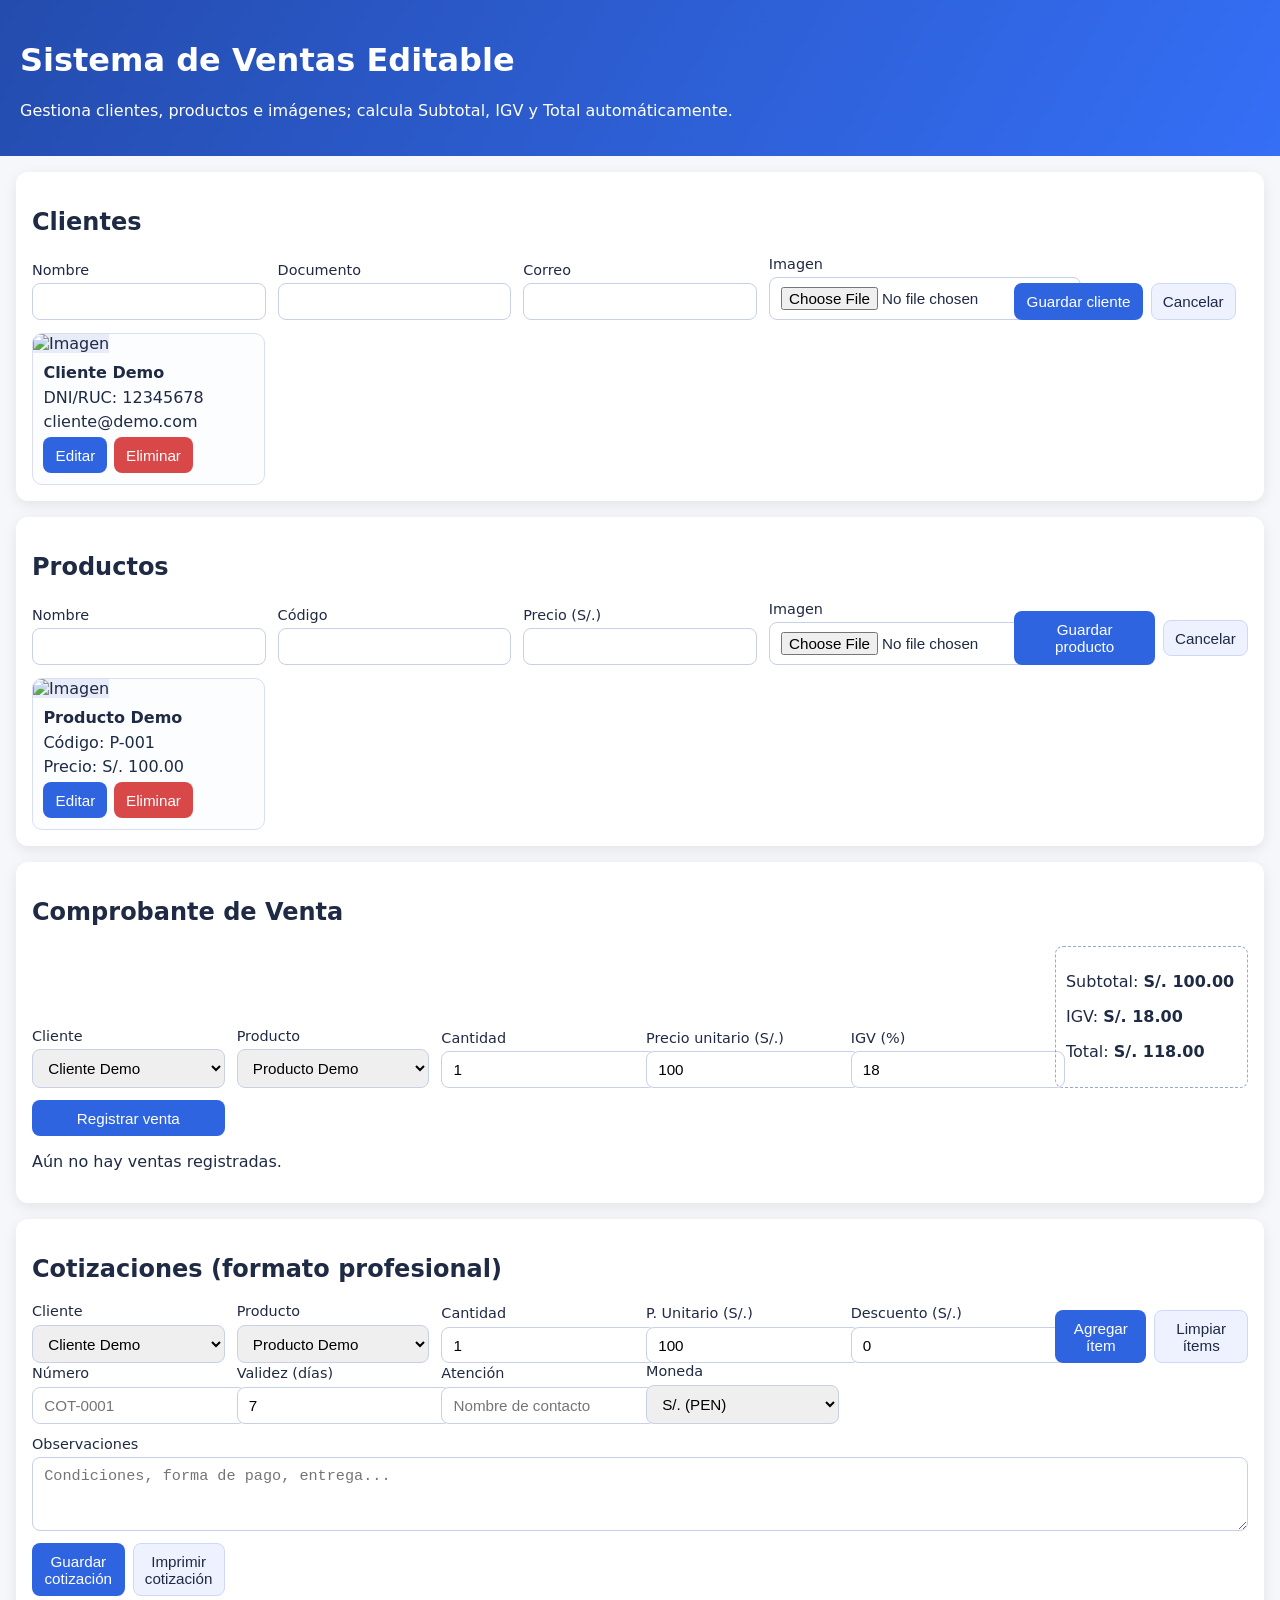
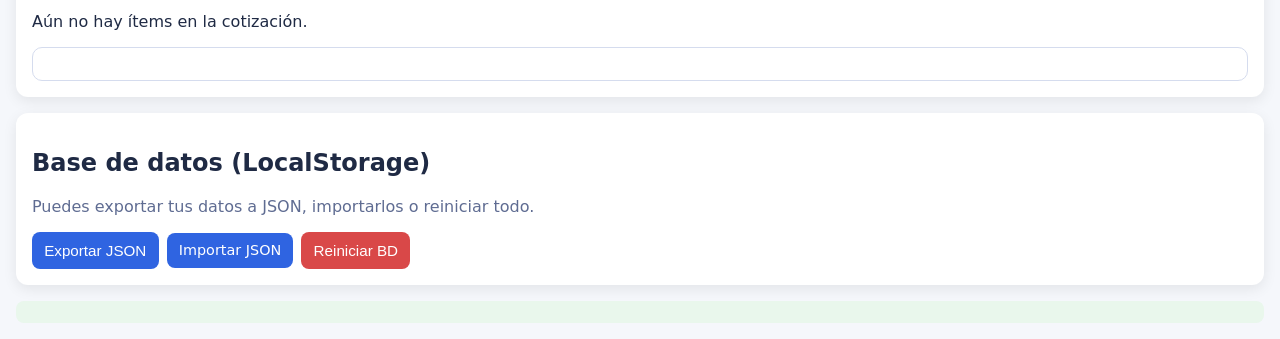
==== src/index.html @ d37c37c2 "Agregar módulo de cotizaciones con vista previa imprimible" ====
<!doctype html>
<html lang="es">
  <head>
    <meta charset="UTF-8" />
    <meta name="viewport" content="width=device-width, initial-scale=1.0" />
    <title>Sistema de Ventas Editable</title>
    <link rel="stylesheet" href="styles.css" />
  </head>
  <body>
    <header>
      <h1>Sistema de Ventas Editable</h1>
      <p>Gestiona clientes, productos e imágenes; calcula Subtotal, IGV y Total automáticamente.</p>
    </header>

    <main>
      <section class="panel">
        <h2>Clientes</h2>
        <form id="client-form" class="grid-form">
          <input type="hidden" id="client-id" />
          <label>Nombre <input id="client-name" required maxlength="120" /></label>
          <label>Documento <input id="client-doc" required maxlength="20" /></label>
          <label>Correo <input id="client-email" type="email" required maxlength="120" /></label>
          <label>Imagen <input id="client-image" type="file" accept="image/*" /></label>
          <div class="form-actions">
            <button type="submit">Guardar cliente</button>
            <button type="button" id="client-cancel" class="secondary">Cancelar</button>
          </div>
        </form>
        <div id="client-list" class="cards"></div>
      </section>

      <section class="panel">
        <h2>Productos</h2>
        <form id="product-form" class="grid-form">
          <input type="hidden" id="product-id" />
          <label>Nombre <input id="product-name" required maxlength="120" /></label>
          <label>Código <input id="product-code" required maxlength="40" /></label>
          <label>Precio (S/.) <input id="product-price" type="number" step="0.01" min="0" required /></label>
          <label>Imagen <input id="product-image" type="file" accept="image/*" /></label>
          <div class="form-actions">
            <button type="submit">Guardar producto</button>
            <button type="button" id="product-cancel" class="secondary">Cancelar</button>
          </div>
        </form>
        <div id="product-list" class="cards"></div>
      </section>

      <section class="panel">
        <h2>Comprobante de Venta</h2>
        <form id="invoice-form" class="grid-form">
          <label>Cliente
            <select id="invoice-client" required></select>
          </label>
          <label>Producto
            <select id="invoice-product" required></select>
          </label>
          <label>Cantidad
            <input id="invoice-qty" type="number" min="1" value="1" required />
          </label>
          <label>Precio unitario (S/.)
            <input id="invoice-unit-price" type="number" min="0" step="0.01" required />
          </label>
          <label>IGV (%)
            <input id="igv-rate" type="number" min="0" step="0.01" value="18" required />
          </label>
          <div class="totals">
            <p>Subtotal: <strong id="subtotal">S/. 0.00</strong></p>
            <p>IGV: <strong id="igv">S/. 0.00</strong></p>
            <p>Total: <strong id="total">S/. 0.00</strong></p>
          </div>
          <button type="submit">Registrar venta</button>
        </form>
        <div id="invoice-list" class="table-container"></div>
      </section>

      <section class="panel" id="quote-panel">
        <h2>Cotizaciones (formato profesional)</h2>
        <form id="quote-item-form" class="grid-form">
          <label>Cliente
            <select id="quote-client" required></select>
          </label>
          <label>Producto
            <select id="quote-product"></select>
          </label>
          <label>Cantidad
            <input id="quote-qty" type="number" min="1" value="1" required />
          </label>
          <label>P. Unitario (S/.)
            <input id="quote-unit-price" type="number" min="0" step="0.01" required />
          </label>
          <label>Descuento (S/.)
            <input id="quote-discount" type="number" min="0" step="0.01" value="0" />
          </label>
          <div class="form-actions">
            <button type="submit">Agregar ítem</button>
            <button type="button" id="quote-clear-items" class="secondary">Limpiar ítems</button>
          </div>
        </form>

        <form id="quote-meta-form" class="grid-form quote-meta">
          <label>Número
            <input id="quote-number" placeholder="COT-0001" maxlength="30" />
          </label>
          <label>Validez (días)
            <input id="quote-valid-days" type="number" min="1" value="7" />
          </label>
          <label>Atención
            <input id="quote-attention" placeholder="Nombre de contacto" maxlength="120" />
          </label>
          <label>Moneda
            <select id="quote-currency">
              <option value="S/.">S/. (PEN)</option>
              <option value="$">$ (USD)</option>
            </select>
          </label>
          <label class="full-width">Observaciones
            <textarea id="quote-notes" rows="3" placeholder="Condiciones, forma de pago, entrega..."></textarea>
          </label>
          <div class="form-actions">
            <button type="button" id="quote-save">Guardar cotización</button>
            <button type="button" id="quote-print" class="secondary">Imprimir cotización</button>
          </div>
        </form>

        <div id="quote-items" class="table-container"></div>

        <article id="quote-preview" class="quote-preview"></article>
      </section>

      <section class="panel">
        <h2>Base de datos (LocalStorage)</h2>
        <p class="muted">Puedes exportar tus datos a JSON, importarlos o reiniciar todo.</p>
        <div class="form-actions compact">
          <button id="btn-export" type="button">Exportar JSON</button>
          <label class="file-btn">Importar JSON <input id="btn-import" type="file" accept="application/json" /></label>
          <button id="btn-reset" type="button" class="danger">Reiniciar BD</button>
        </div>
      </section>

      <p id="status" class="status" role="status" aria-live="polite"></p>
    </main>

    <template id="card-template">
      <article class="card">
        <img class="thumb" alt="Imagen" />
        <div class="content"></div>
      </article>
    </template>

    <script src="app.js"></script>
  </body>
</html>
---- src/styles.css ----
:root {
  font-family: Inter, system-ui, -apple-system, Segoe UI, Roboto, sans-serif;
  --bg: #f5f7fb;
  --card: #ffffff;
  --ink: #1f2a44;
  --primary: #2f64e1;
  --secondary: #eef2ff;
  --danger: #d94848;
}

* { box-sizing: border-box; }

body { margin: 0; background: var(--bg); color: var(--ink); }

header { background: linear-gradient(120deg, #244cae, #356ff6); color: #fff; padding: 1.25rem; }

main { display: grid; gap: 1rem; padding: 1rem; }

.panel { background: var(--card); border-radius: 12px; padding: 1rem; box-shadow: 0 4px 14px rgb(0 0 0 / 8%); }

.grid-form { display: grid; gap: 0.75rem; grid-template-columns: repeat(auto-fit, minmax(190px, 1fr)); align-items: end; }
label { display: grid; gap: 0.35rem; font-size: 0.9rem; }
.full-width { grid-column: 1 / -1; }

input, select, button, textarea {
  border: 1px solid #c8d0e8; border-radius: 8px; padding: 0.55rem 0.7rem; font-size: 0.95rem;
}

button, .file-btn { background: var(--primary); color: #fff; cursor: pointer; border: 1px solid transparent; }
.file-btn { padding: 0.55rem 0.7rem; border-radius: 8px; display: inline-flex; align-items: center; }
.file-btn input { display: none; }
.secondary { background: var(--secondary); color: var(--ink); border-color: #cfd8fb; }
.danger, .actions button:last-child { background: var(--danger); }

.form-actions { display: flex; gap: 0.5rem; align-items: center; }
.form-actions.compact { flex-wrap: wrap; }

.cards { display: grid; margin-top: 0.8rem; grid-template-columns: repeat(auto-fill, minmax(220px, 1fr)); gap: 0.8rem; }
.card { border: 1px solid #d9dff0; border-radius: 10px; overflow: hidden; background: #fcfdff; }
.thumb { width: 100%; height: 130px; object-fit: cover; background: #e8ecf8; }
.content { padding: 0.65rem; display: grid; gap: 0.35rem; }
.actions { display: flex; gap: 0.4rem; }

.totals { border: 1px dashed #97a7d6; border-radius: 8px; padding: 0.6rem; }
.table-container table { width: 100%; border-collapse: collapse; margin-top: 0.8rem; }
th, td { border-bottom: 1px solid #e1e6f5; padding: 0.5rem; text-align: left; }

.quote-preview { margin-top: 1rem; border: 1px solid #d5dcee; border-radius: 10px; padding: 1rem; background: #fff; }
.quote-header h3 { margin-top: 0; margin-bottom: 0.4rem; }
.quote-header p { margin: 0.2rem 0; }
.quote-summary { margin-top: 0.8rem; border-top: 1px dashed #b7c4eb; padding-top: 0.6rem; }
.quote-summary p { margin: 0.2rem 0; }

.muted { margin-top: 0; color: #5f6c92; }
.status { margin: 0; padding: 0.7rem 0.8rem; border-radius: 8px; background: #e9f7ec; color: #1f7a35; }
.status.error { background: #fdeaea; color: #9e2a2a; }

@media print {
  body { background: #fff; }
  header, #status, #quote-item-form, #quote-meta-form, #quote-items, .panel:not(#quote-panel), header { display: none !important; }
  .panel { box-shadow: none; border: none; padding: 0; }
  .quote-preview { border: none; margin: 0; padding: 0; }
}
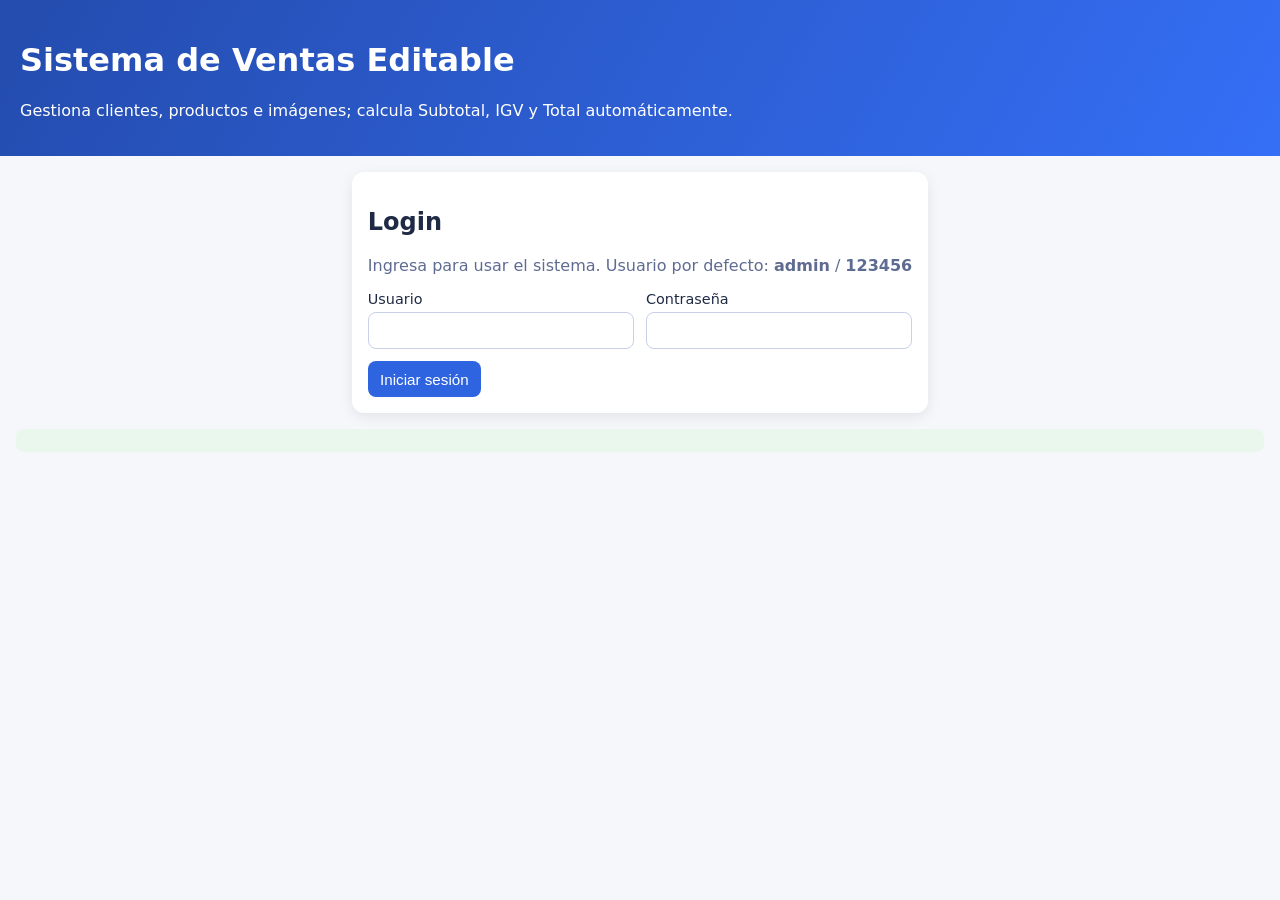
==== commit 38fdddb4: "Agregar login y corregir flujo de validación/arranque local" ====
--- a/src/index.html
+++ b/src/index.html
@@ -8,134 +8,157 @@
   </head>
   <body>
     <header>
-      <h1>Sistema de Ventas Editable</h1>
-      <p>Gestiona clientes, productos e imágenes; calcula Subtotal, IGV y Total automáticamente.</p>
+      <div>
+        <h1>Sistema de Ventas Editable</h1>
+        <p>Gestiona clientes, productos e imágenes; calcula Subtotal, IGV y Total automáticamente.</p>
+      </div>
+      <div class="session-box">
+        <span id="session-user"></span>
+        <button id="logout-btn" type="button" class="secondary hidden">Cerrar sesión</button>
+      </div>
     </header>
 
     <main>
-      <section class="panel">
-        <h2>Clientes</h2>
-        <form id="client-form" class="grid-form">
-          <input type="hidden" id="client-id" />
-          <label>Nombre <input id="client-name" required maxlength="120" /></label>
-          <label>Documento <input id="client-doc" required maxlength="20" /></label>
-          <label>Correo <input id="client-email" type="email" required maxlength="120" /></label>
-          <label>Imagen <input id="client-image" type="file" accept="image/*" /></label>
+      <section class="panel login-panel" id="login-panel">
+        <h2>Login</h2>
+        <p class="muted">Ingresa para usar el sistema. Usuario por defecto: <strong>admin</strong> / <strong>123456</strong></p>
+        <form id="login-form" class="grid-form">
+          <label>Usuario
+            <input id="login-user" required maxlength="60" />
+          </label>
+          <label>Contraseña
+            <input id="login-pass" type="password" required maxlength="60" />
+          </label>
           <div class="form-actions">
-            <button type="submit">Guardar cliente</button>
-            <button type="button" id="client-cancel" class="secondary">Cancelar</button>
+            <button type="submit">Iniciar sesión</button>
           </div>
         </form>
-        <div id="client-list" class="cards"></div>
       </section>
 
-      <section class="panel">
-        <h2>Productos</h2>
-        <form id="product-form" class="grid-form">
-          <input type="hidden" id="product-id" />
-          <label>Nombre <input id="product-name" required maxlength="120" /></label>
-          <label>Código <input id="product-code" required maxlength="40" /></label>
-          <label>Precio (S/.) <input id="product-price" type="number" step="0.01" min="0" required /></label>
-          <label>Imagen <input id="product-image" type="file" accept="image/*" /></label>
-          <div class="form-actions">
-            <button type="submit">Guardar producto</button>
-            <button type="button" id="product-cancel" class="secondary">Cancelar</button>
+      <div id="app-main" class="hidden">
+        <section class="panel">
+          <h2>Clientes</h2>
+          <form id="client-form" class="grid-form">
+            <input type="hidden" id="client-id" />
+            <label>Nombre <input id="client-name" required maxlength="120" /></label>
+            <label>Documento <input id="client-doc" required maxlength="20" /></label>
+            <label>Correo <input id="client-email" type="email" required maxlength="120" /></label>
+            <label>Imagen <input id="client-image" type="file" accept="image/*" /></label>
+            <div class="form-actions">
+              <button type="submit">Guardar cliente</button>
+              <button type="button" id="client-cancel" class="secondary">Cancelar</button>
+            </div>
+          </form>
+          <div id="client-list" class="cards"></div>
+        </section>
+
+        <section class="panel">
+          <h2>Productos</h2>
+          <form id="product-form" class="grid-form">
+            <input type="hidden" id="product-id" />
+            <label>Nombre <input id="product-name" required maxlength="120" /></label>
+            <label>Código <input id="product-code" required maxlength="40" /></label>
+            <label>Precio (S/.) <input id="product-price" type="number" step="0.01" min="0" required /></label>
+            <label>Imagen <input id="product-image" type="file" accept="image/*" /></label>
+            <div class="form-actions">
+              <button type="submit">Guardar producto</button>
+              <button type="button" id="product-cancel" class="secondary">Cancelar</button>
+            </div>
+          </form>
+          <div id="product-list" class="cards"></div>
+        </section>
+
+        <section class="panel">
+          <h2>Comprobante de Venta</h2>
+          <form id="invoice-form" class="grid-form">
+            <label>Cliente
+              <select id="invoice-client" required></select>
+            </label>
+            <label>Producto
+              <select id="invoice-product" required></select>
+            </label>
+            <label>Cantidad
+              <input id="invoice-qty" type="number" min="1" value="1" required />
+            </label>
+            <label>Precio unitario (S/.)
+              <input id="invoice-unit-price" type="number" min="0" step="0.01" required />
+            </label>
+            <label>IGV (%)
+              <input id="igv-rate" type="number" min="0" step="0.01" value="18" required />
+            </label>
+            <div class="totals">
+              <p>Subtotal: <strong id="subtotal">S/. 0.00</strong></p>
+              <p>IGV: <strong id="igv">S/. 0.00</strong></p>
+              <p>Total: <strong id="total">S/. 0.00</strong></p>
+            </div>
+            <button type="submit">Registrar venta</button>
+          </form>
+          <div id="invoice-list" class="table-container"></div>
+        </section>
+
+        <section class="panel" id="quote-panel">
+          <h2>Cotizaciones (formato profesional)</h2>
+          <form id="quote-item-form" class="grid-form">
+            <label>Cliente
+              <select id="quote-client" required></select>
+            </label>
+            <label>Producto
+              <select id="quote-product"></select>
+            </label>
+            <label>Cantidad
+              <input id="quote-qty" type="number" min="1" value="1" required />
+            </label>
+            <label>P. Unitario (S/.)
+              <input id="quote-unit-price" type="number" min="0" step="0.01" required />
+            </label>
+            <label>Descuento (S/.)
+              <input id="quote-discount" type="number" min="0" step="0.01" value="0" />
+            </label>
+            <div class="form-actions">
+              <button type="submit">Agregar ítem</button>
+              <button type="button" id="quote-clear-items" class="secondary">Limpiar ítems</button>
+            </div>
+          </form>
+
+          <form id="quote-meta-form" class="grid-form quote-meta">
+            <label>Número
+              <input id="quote-number" placeholder="COT-0001" maxlength="30" />
+            </label>
+            <label>Validez (días)
+              <input id="quote-valid-days" type="number" min="1" value="7" />
+            </label>
+            <label>Atención
+              <input id="quote-attention" placeholder="Nombre de contacto" maxlength="120" />
+            </label>
+            <label>Moneda
+              <select id="quote-currency">
+                <option value="S/.">S/. (PEN)</option>
+                <option value="$">$ (USD)</option>
+              </select>
+            </label>
+            <label class="full-width">Observaciones
+              <textarea id="quote-notes" rows="3" placeholder="Condiciones, forma de pago, entrega..."></textarea>
+            </label>
+            <div class="form-actions">
+              <button type="button" id="quote-save">Guardar cotización</button>
+              <button type="button" id="quote-print" class="secondary">Imprimir cotización</button>
+            </div>
+          </form>
+
+          <div id="quote-items" class="table-container"></div>
+          <article id="quote-preview" class="quote-preview"></article>
+        </section>
+
+        <section class="panel">
+          <h2>Base de datos (LocalStorage)</h2>
+          <p class="muted">Puedes exportar tus datos a JSON, importarlos o reiniciar todo.</p>
+          <div class="form-actions compact">
+            <button id="btn-export" type="button">Exportar JSON</button>
+            <label class="file-btn">Importar JSON <input id="btn-import" type="file" accept="application/json" /></label>
+            <button id="btn-reset" type="button" class="danger">Reiniciar BD</button>
           </div>
-        </form>
-        <div id="product-list" class="cards"></div>
-      </section>
-
-      <section class="panel">
-        <h2>Comprobante de Venta</h2>
-        <form id="invoice-form" class="grid-form">
-          <label>Cliente
-            <select id="invoice-client" required></select>
-          </label>
-          <label>Producto
-            <select id="invoice-product" required></select>
-          </label>
-          <label>Cantidad
-            <input id="invoice-qty" type="number" min="1" value="1" required />
-          </label>
-          <label>Precio unitario (S/.)
-            <input id="invoice-unit-price" type="number" min="0" step="0.01" required />
-          </label>
-          <label>IGV (%)
-            <input id="igv-rate" type="number" min="0" step="0.01" value="18" required />
-          </label>
-          <div class="totals">
-            <p>Subtotal: <strong id="subtotal">S/. 0.00</strong></p>
-            <p>IGV: <strong id="igv">S/. 0.00</strong></p>
-            <p>Total: <strong id="total">S/. 0.00</strong></p>
-          </div>
-          <button type="submit">Registrar venta</button>
-        </form>
-        <div id="invoice-list" class="table-container"></div>
-      </section>
-
-      <section class="panel" id="quote-panel">
-        <h2>Cotizaciones (formato profesional)</h2>
-        <form id="quote-item-form" class="grid-form">
-          <label>Cliente
-            <select id="quote-client" required></select>
-          </label>
-          <label>Producto
-            <select id="quote-product"></select>
-          </label>
-          <label>Cantidad
-            <input id="quote-qty" type="number" min="1" value="1" required />
-          </label>
-          <label>P. Unitario (S/.)
-            <input id="quote-unit-price" type="number" min="0" step="0.01" required />
-          </label>
-          <label>Descuento (S/.)
-            <input id="quote-discount" type="number" min="0" step="0.01" value="0" />
-          </label>
-          <div class="form-actions">
-            <button type="submit">Agregar ítem</button>
-            <button type="button" id="quote-clear-items" class="secondary">Limpiar ítems</button>
-          </div>
-        </form>
-
-        <form id="quote-meta-form" class="grid-form quote-meta">
-          <label>Número
-            <input id="quote-number" placeholder="COT-0001" maxlength="30" />
-          </label>
-          <label>Validez (días)
-            <input id="quote-valid-days" type="number" min="1" value="7" />
-          </label>
-          <label>Atención
-            <input id="quote-attention" placeholder="Nombre de contacto" maxlength="120" />
-          </label>
-          <label>Moneda
-            <select id="quote-currency">
-              <option value="S/.">S/. (PEN)</option>
-              <option value="$">$ (USD)</option>
-            </select>
-          </label>
-          <label class="full-width">Observaciones
-            <textarea id="quote-notes" rows="3" placeholder="Condiciones, forma de pago, entrega..."></textarea>
-          </label>
-          <div class="form-actions">
-            <button type="button" id="quote-save">Guardar cotización</button>
-            <button type="button" id="quote-print" class="secondary">Imprimir cotización</button>
-          </div>
-        </form>
-
-        <div id="quote-items" class="table-container"></div>
-
-        <article id="quote-preview" class="quote-preview"></article>
-      </section>
-
-      <section class="panel">
-        <h2>Base de datos (LocalStorage)</h2>
-        <p class="muted">Puedes exportar tus datos a JSON, importarlos o reiniciar todo.</p>
-        <div class="form-actions compact">
-          <button id="btn-export" type="button">Exportar JSON</button>
-          <label class="file-btn">Importar JSON <input id="btn-import" type="file" accept="application/json" /></label>
-          <button id="btn-reset" type="button" class="danger">Reiniciar BD</button>
-        </div>
-      </section>
+        </section>
+      </div>
 
       <p id="status" class="status" role="status" aria-live="polite"></p>
     </main>
--- a/src/styles.css
+++ b/src/styles.css
@@ -9,55 +9,43 @@
 }
 
 * { box-sizing: border-box; }
-
 body { margin: 0; background: var(--bg); color: var(--ink); }
-
-header { background: linear-gradient(120deg, #244cae, #356ff6); color: #fff; padding: 1.25rem; }
-
+header { background: linear-gradient(120deg, #244cae, #356ff6); color: #fff; padding: 1.25rem; display:flex; justify-content:space-between; gap:1rem; }
 main { display: grid; gap: 1rem; padding: 1rem; }
-
 .panel { background: var(--card); border-radius: 12px; padding: 1rem; box-shadow: 0 4px 14px rgb(0 0 0 / 8%); }
-
 .grid-form { display: grid; gap: 0.75rem; grid-template-columns: repeat(auto-fit, minmax(190px, 1fr)); align-items: end; }
 label { display: grid; gap: 0.35rem; font-size: 0.9rem; }
 .full-width { grid-column: 1 / -1; }
-
-input, select, button, textarea {
-  border: 1px solid #c8d0e8; border-radius: 8px; padding: 0.55rem 0.7rem; font-size: 0.95rem;
-}
-
+input, select, button, textarea { border: 1px solid #c8d0e8; border-radius: 8px; padding: 0.55rem 0.7rem; font-size: 0.95rem; }
 button, .file-btn { background: var(--primary); color: #fff; cursor: pointer; border: 1px solid transparent; }
 .file-btn { padding: 0.55rem 0.7rem; border-radius: 8px; display: inline-flex; align-items: center; }
 .file-btn input { display: none; }
 .secondary { background: var(--secondary); color: var(--ink); border-color: #cfd8fb; }
 .danger, .actions button:last-child { background: var(--danger); }
-
 .form-actions { display: flex; gap: 0.5rem; align-items: center; }
 .form-actions.compact { flex-wrap: wrap; }
-
 .cards { display: grid; margin-top: 0.8rem; grid-template-columns: repeat(auto-fill, minmax(220px, 1fr)); gap: 0.8rem; }
 .card { border: 1px solid #d9dff0; border-radius: 10px; overflow: hidden; background: #fcfdff; }
 .thumb { width: 100%; height: 130px; object-fit: cover; background: #e8ecf8; }
 .content { padding: 0.65rem; display: grid; gap: 0.35rem; }
 .actions { display: flex; gap: 0.4rem; }
-
 .totals { border: 1px dashed #97a7d6; border-radius: 8px; padding: 0.6rem; }
 .table-container table { width: 100%; border-collapse: collapse; margin-top: 0.8rem; }
 th, td { border-bottom: 1px solid #e1e6f5; padding: 0.5rem; text-align: left; }
-
 .quote-preview { margin-top: 1rem; border: 1px solid #d5dcee; border-radius: 10px; padding: 1rem; background: #fff; }
 .quote-header h3 { margin-top: 0; margin-bottom: 0.4rem; }
 .quote-header p { margin: 0.2rem 0; }
 .quote-summary { margin-top: 0.8rem; border-top: 1px dashed #b7c4eb; padding-top: 0.6rem; }
 .quote-summary p { margin: 0.2rem 0; }
-
 .muted { margin-top: 0; color: #5f6c92; }
 .status { margin: 0; padding: 0.7rem 0.8rem; border-radius: 8px; background: #e9f7ec; color: #1f7a35; }
 .status.error { background: #fdeaea; color: #9e2a2a; }
-
+.hidden { display: none !important; }
+.login-panel { max-width: 720px; margin: 0 auto; }
+.session-box { display:grid; justify-items:end; gap:0.35rem; }
 @media print {
   body { background: #fff; }
-  header, #status, #quote-item-form, #quote-meta-form, #quote-items, .panel:not(#quote-panel), header { display: none !important; }
+  header, #status, #quote-item-form, #quote-meta-form, #quote-items, .panel:not(#quote-panel), .login-panel { display: none !important; }
   .panel { box-shadow: none; border: none; padding: 0; }
   .quote-preview { border: none; margin: 0; padding: 0; }
 }
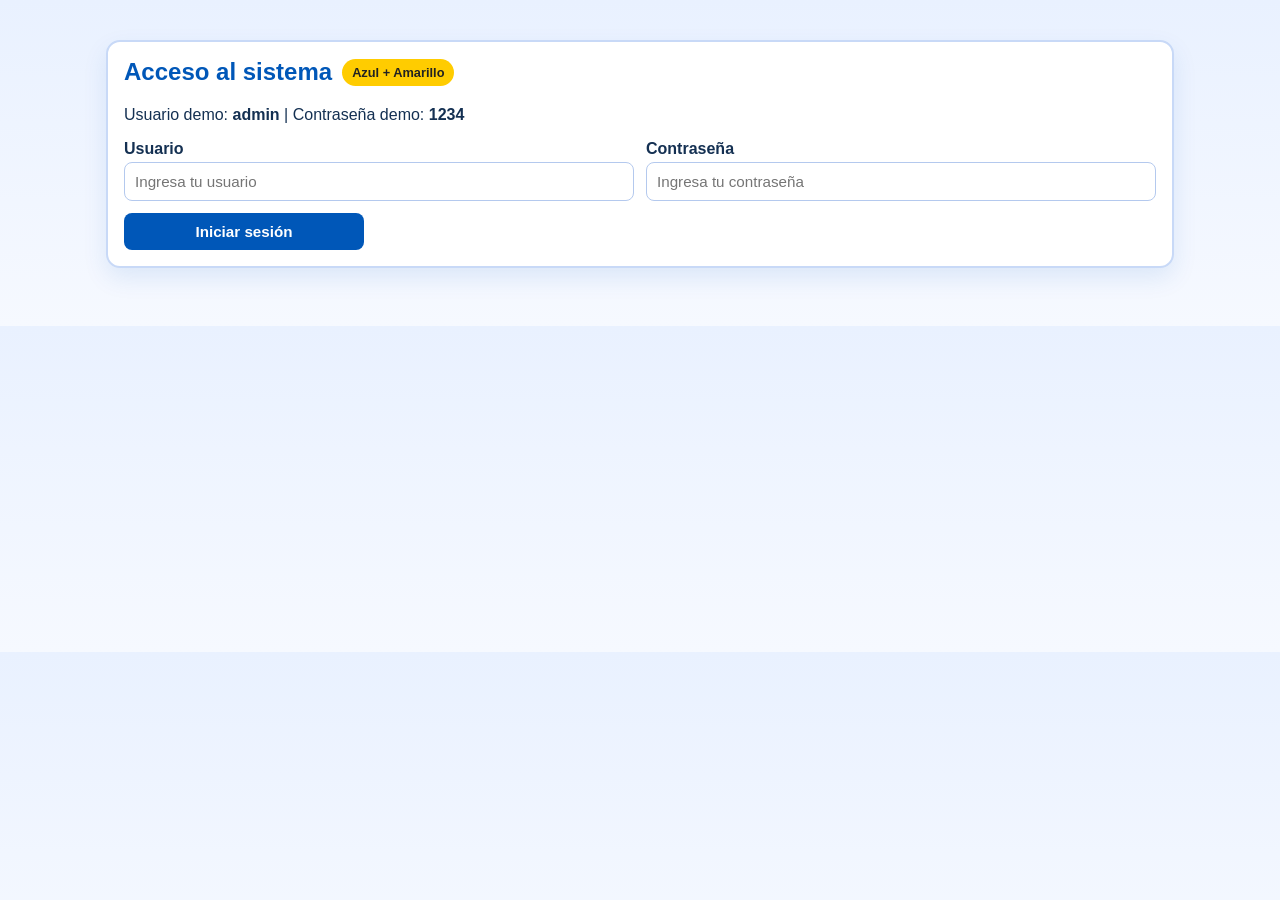
==== commit a44c6090: "Crear sistema web de clientes, productos y cotizaciones" ====
--- a/src/index.html
+++ b/src/index.html
@@ -1,175 +1,444 @@
-<!doctype html>
+<!DOCTYPE html>
 <html lang="es">
-  <head>
-    <meta charset="UTF-8" />
-    <meta name="viewport" content="width=device-width, initial-scale=1.0" />
-    <title>Sistema de Ventas Editable</title>
-    <link rel="stylesheet" href="styles.css" />
-  </head>
-  <body>
-    <header>
-      <div>
-        <h1>Sistema de Ventas Editable</h1>
-        <p>Gestiona clientes, productos e imágenes; calcula Subtotal, IGV y Total automáticamente.</p>
-      </div>
-      <div class="session-box">
-        <span id="session-user"></span>
-        <button id="logout-btn" type="button" class="secondary hidden">Cerrar sesión</button>
-      </div>
-    </header>
-
-    <main>
-      <section class="panel login-panel" id="login-panel">
-        <h2>Login</h2>
-        <p class="muted">Ingresa para usar el sistema. Usuario por defecto: <strong>admin</strong> / <strong>123456</strong></p>
-        <form id="login-form" class="grid-form">
-          <label>Usuario
-            <input id="login-user" required maxlength="60" />
-          </label>
-          <label>Contraseña
-            <input id="login-pass" type="password" required maxlength="60" />
-          </label>
-          <div class="form-actions">
-            <button type="submit">Iniciar sesión</button>
-          </div>
-        </form>
-      </section>
-
-      <div id="app-main" class="hidden">
-        <section class="panel">
-          <h2>Clientes</h2>
-          <form id="client-form" class="grid-form">
-            <input type="hidden" id="client-id" />
-            <label>Nombre <input id="client-name" required maxlength="120" /></label>
-            <label>Documento <input id="client-doc" required maxlength="20" /></label>
-            <label>Correo <input id="client-email" type="email" required maxlength="120" /></label>
-            <label>Imagen <input id="client-image" type="file" accept="image/*" /></label>
-            <div class="form-actions">
-              <button type="submit">Guardar cliente</button>
-              <button type="button" id="client-cancel" class="secondary">Cancelar</button>
-            </div>
-          </form>
-          <div id="client-list" class="cards"></div>
-        </section>
-
-        <section class="panel">
-          <h2>Productos</h2>
-          <form id="product-form" class="grid-form">
-            <input type="hidden" id="product-id" />
-            <label>Nombre <input id="product-name" required maxlength="120" /></label>
-            <label>Código <input id="product-code" required maxlength="40" /></label>
-            <label>Precio (S/.) <input id="product-price" type="number" step="0.01" min="0" required /></label>
-            <label>Imagen <input id="product-image" type="file" accept="image/*" /></label>
-            <div class="form-actions">
-              <button type="submit">Guardar producto</button>
-              <button type="button" id="product-cancel" class="secondary">Cancelar</button>
-            </div>
-          </form>
-          <div id="product-list" class="cards"></div>
-        </section>
-
-        <section class="panel">
-          <h2>Comprobante de Venta</h2>
-          <form id="invoice-form" class="grid-form">
-            <label>Cliente
-              <select id="invoice-client" required></select>
-            </label>
-            <label>Producto
-              <select id="invoice-product" required></select>
-            </label>
-            <label>Cantidad
-              <input id="invoice-qty" type="number" min="1" value="1" required />
-            </label>
-            <label>Precio unitario (S/.)
-              <input id="invoice-unit-price" type="number" min="0" step="0.01" required />
-            </label>
-            <label>IGV (%)
-              <input id="igv-rate" type="number" min="0" step="0.01" value="18" required />
-            </label>
-            <div class="totals">
-              <p>Subtotal: <strong id="subtotal">S/. 0.00</strong></p>
-              <p>IGV: <strong id="igv">S/. 0.00</strong></p>
-              <p>Total: <strong id="total">S/. 0.00</strong></p>
-            </div>
-            <button type="submit">Registrar venta</button>
-          </form>
-          <div id="invoice-list" class="table-container"></div>
-        </section>
-
-        <section class="panel" id="quote-panel">
-          <h2>Cotizaciones (formato profesional)</h2>
-          <form id="quote-item-form" class="grid-form">
-            <label>Cliente
-              <select id="quote-client" required></select>
-            </label>
-            <label>Producto
-              <select id="quote-product"></select>
-            </label>
-            <label>Cantidad
-              <input id="quote-qty" type="number" min="1" value="1" required />
-            </label>
-            <label>P. Unitario (S/.)
-              <input id="quote-unit-price" type="number" min="0" step="0.01" required />
-            </label>
-            <label>Descuento (S/.)
-              <input id="quote-discount" type="number" min="0" step="0.01" value="0" />
-            </label>
-            <div class="form-actions">
-              <button type="submit">Agregar ítem</button>
-              <button type="button" id="quote-clear-items" class="secondary">Limpiar ítems</button>
-            </div>
-          </form>
-
-          <form id="quote-meta-form" class="grid-form quote-meta">
-            <label>Número
-              <input id="quote-number" placeholder="COT-0001" maxlength="30" />
-            </label>
-            <label>Validez (días)
-              <input id="quote-valid-days" type="number" min="1" value="7" />
-            </label>
-            <label>Atención
-              <input id="quote-attention" placeholder="Nombre de contacto" maxlength="120" />
-            </label>
-            <label>Moneda
-              <select id="quote-currency">
-                <option value="S/.">S/. (PEN)</option>
-                <option value="$">$ (USD)</option>
-              </select>
-            </label>
-            <label class="full-width">Observaciones
-              <textarea id="quote-notes" rows="3" placeholder="Condiciones, forma de pago, entrega..."></textarea>
-            </label>
-            <div class="form-actions">
-              <button type="button" id="quote-save">Guardar cotización</button>
-              <button type="button" id="quote-print" class="secondary">Imprimir cotización</button>
-            </div>
-          </form>
-
-          <div id="quote-items" class="table-container"></div>
-          <article id="quote-preview" class="quote-preview"></article>
-        </section>
-
-        <section class="panel">
-          <h2>Base de datos (LocalStorage)</h2>
-          <p class="muted">Puedes exportar tus datos a JSON, importarlos o reiniciar todo.</p>
-          <div class="form-actions compact">
-            <button id="btn-export" type="button">Exportar JSON</button>
-            <label class="file-btn">Importar JSON <input id="btn-import" type="file" accept="application/json" /></label>
-            <button id="btn-reset" type="button" class="danger">Reiniciar BD</button>
-          </div>
-        </section>
-      </div>
-
-      <p id="status" class="status" role="status" aria-live="polite"></p>
-    </main>
-
-    <template id="card-template">
-      <article class="card">
-        <img class="thumb" alt="Imagen" />
-        <div class="content"></div>
-      </article>
-    </template>
-
-    <script src="app.js"></script>
-  </body>
+<head>
+  <meta charset="UTF-8" />
+  <meta name="viewport" content="width=device-width, initial-scale=1.0" />
+  <title>Sistema de Cotizaciones</title>
+  <style>
+    :root {
+      --azul: #0057b8;
+      --azul-suave: #e9f1ff;
+      --amarillo: #ffcc00;
+      --fondo: #f6f9ff;
+      --texto: #143052;
+      --blanco: #ffffff;
+      --borde: #c8d9f7;
+      --error: #d62828;
+    }
+
+    * { box-sizing: border-box; }
+
+    body {
+      margin: 0;
+      font-family: Arial, Helvetica, sans-serif;
+      background: linear-gradient(180deg, var(--azul-suave), var(--fondo));
+      color: var(--texto);
+    }
+
+    .container {
+      max-width: 1100px;
+      margin: 24px auto;
+      padding: 16px;
+    }
+
+    .card {
+      background: var(--blanco);
+      border: 2px solid var(--borde);
+      border-radius: 14px;
+      box-shadow: 0 10px 24px rgba(0, 87, 184, 0.1);
+      padding: 16px;
+      margin-bottom: 18px;
+    }
+
+    h1, h2, h3 { margin-top: 0; }
+    h1 {
+      color: var(--azul);
+      display: flex;
+      align-items: center;
+      gap: 10px;
+    }
+
+    .badge {
+      background: var(--amarillo);
+      color: #222;
+      padding: 6px 10px;
+      border-radius: 999px;
+      font-size: 0.8rem;
+      font-weight: bold;
+    }
+
+    .grid {
+      display: grid;
+      gap: 12px;
+    }
+
+    .grid-2 { grid-template-columns: repeat(auto-fit, minmax(230px, 1fr)); }
+    .grid-3 { grid-template-columns: repeat(auto-fit, minmax(190px, 1fr)); }
+
+    label {
+      font-weight: bold;
+      margin-bottom: 4px;
+      display: block;
+    }
+
+    input, select, button {
+      width: 100%;
+      padding: 10px;
+      border-radius: 8px;
+      border: 1px solid #b4c9ee;
+      font-size: 0.95rem;
+    }
+
+    button {
+      border: none;
+      background: var(--azul);
+      color: var(--blanco);
+      cursor: pointer;
+      font-weight: bold;
+      transition: transform 0.1s ease;
+    }
+
+    button:hover { transform: translateY(-1px); }
+
+    .btn-secondary {
+      background: var(--amarillo);
+      color: #1f2a44;
+    }
+
+    table {
+      width: 100%;
+      border-collapse: collapse;
+      margin-top: 10px;
+    }
+
+    th, td {
+      border-bottom: 1px solid #dce8fb;
+      padding: 8px;
+      text-align: left;
+      vertical-align: middle;
+    }
+
+    th {
+      background: #f0f6ff;
+      color: var(--azul);
+    }
+
+    .thumb {
+      width: 46px;
+      height: 46px;
+      border-radius: 8px;
+      object-fit: cover;
+      border: 1px solid #c9daf9;
+      background: #f7fbff;
+    }
+
+    #logoPreview {
+      max-height: 58px;
+      object-fit: contain;
+      border-radius: 8px;
+      background: #fff;
+      border: 1px solid #c9daf9;
+      padding: 4px;
+    }
+
+    .hidden { display: none; }
+
+    .error {
+      color: var(--error);
+      font-size: 0.9rem;
+      margin-top: 6px;
+    }
+
+    .totales {
+      display: grid;
+      grid-template-columns: repeat(auto-fit, minmax(180px, 1fr));
+      gap: 10px;
+      margin-top: 12px;
+    }
+
+    .total-box {
+      background: #eff6ff;
+      border: 1px solid #c8daf8;
+      border-radius: 10px;
+      padding: 12px;
+    }
+
+    .total-box strong {
+      display: block;
+      color: #0f3d85;
+      font-size: 1.1rem;
+      margin-top: 6px;
+    }
+  </style>
+</head>
+<body>
+  <div class="container">
+    <section id="loginSection" class="card">
+      <h1>Acceso al sistema <span class="badge">Azul + Amarillo</span></h1>
+      <p>Usuario demo: <strong>admin</strong> | Contraseña demo: <strong>1234</strong></p>
+      <div class="grid grid-2">
+        <div>
+          <label for="usuario">Usuario</label>
+          <input id="usuario" type="text" placeholder="Ingresa tu usuario" />
+        </div>
+        <div>
+          <label for="clave">Contraseña</label>
+          <input id="clave" type="password" placeholder="Ingresa tu contraseña" />
+        </div>
+      </div>
+      <div style="margin-top:12px; max-width: 240px;">
+        <button id="btnLogin">Iniciar sesión</button>
+      </div>
+      <div id="loginError" class="error hidden">Credenciales inválidas.</div>
+    </section>
+
+    <section id="appSection" class="hidden">
+      <div class="card">
+        <h1>
+          <img id="logoPreview" alt="Logo de empresa" />
+          <span>Sistema de Clientes, Productos y Cotizaciones</span>
+        </h1>
+        <div class="grid grid-2">
+          <div>
+            <label for="empresa">Nombre de tu empresa</label>
+            <input id="empresa" type="text" placeholder="Mi Empresa S.A.C." />
+          </div>
+          <div>
+            <label for="logo">Subir logo de empresa</label>
+            <input id="logo" type="file" accept="image/*" />
+          </div>
+        </div>
+      </div>
+
+      <div class="card">
+        <h2>Clientes</h2>
+        <div class="grid grid-2">
+          <div>
+            <label for="clienteNombre">Nombre del cliente</label>
+            <input id="clienteNombre" type="text" placeholder="Cliente" />
+          </div>
+          <div style="align-self:end;">
+            <button id="agregarCliente">Añadir cliente</button>
+          </div>
+        </div>
+        <ul id="listaClientes"></ul>
+      </div>
+
+      <div class="card">
+        <h2>Productos</h2>
+        <div class="grid grid-3">
+          <div>
+            <label for="productoNombre">Nombre del producto</label>
+            <input id="productoNombre" type="text" placeholder="Producto" />
+          </div>
+          <div>
+            <label for="productoPrecio">Precio unitario (S/)</label>
+            <input id="productoPrecio" type="number" step="0.01" min="0" placeholder="0.00" />
+          </div>
+          <div>
+            <label for="productoImagen">Imagen del producto</label>
+            <input id="productoImagen" type="file" accept="image/*" />
+          </div>
+        </div>
+        <div style="margin-top:10px; max-width: 260px;">
+          <button id="agregarProducto">Añadir producto</button>
+        </div>
+
+        <table>
+          <thead>
+            <tr>
+              <th>Imagen</th>
+              <th>Producto</th>
+              <th>Costo unitario</th>
+            </tr>
+          </thead>
+          <tbody id="tablaProductos"></tbody>
+        </table>
+      </div>
+
+      <div class="card">
+        <h2>Cotización</h2>
+        <div class="grid grid-3">
+          <div>
+            <label for="selectCliente">Cliente</label>
+            <select id="selectCliente"></select>
+          </div>
+          <div>
+            <label for="selectProducto">Producto</label>
+            <select id="selectProducto"></select>
+          </div>
+          <div>
+            <label for="cantidad">Cantidad</label>
+            <input id="cantidad" type="number" min="1" value="1" />
+          </div>
+        </div>
+
+        <div class="grid grid-2" style="margin-top: 10px;">
+          <button id="agregarItem">Agregar a cotización</button>
+          <button id="limpiarCotizacion" class="btn-secondary">Limpiar cotización</button>
+        </div>
+
+        <table>
+          <thead>
+            <tr>
+              <th>Producto</th>
+              <th>Cantidad</th>
+              <th>Costo unitario</th>
+              <th>Subtotal</th>
+            </tr>
+          </thead>
+          <tbody id="tablaCotizacion"></tbody>
+        </table>
+
+        <div class="totales">
+          <div class="total-box">Subtotal <strong id="subtotal">S/ 0.00</strong></div>
+          <div class="total-box">IGV (18%) <strong id="igv">S/ 0.00</strong></div>
+          <div class="total-box">Total <strong id="total">S/ 0.00</strong></div>
+        </div>
+      </div>
+    </section>
+  </div>
+
+  <script>
+    const IGV = 0.18;
+    const state = {
+      empresa: 'Mi Empresa',
+      logo: '',
+      clientes: [],
+      productos: [],
+      cotizacion: []
+    };
+
+    const $ = (id) => document.getElementById(id);
+
+    const formatMoney = (n) => `S/ ${Number(n).toFixed(2)}`;
+
+    const loadDemoData = () => {
+      state.logo = 'data:image/svg+xml;base64,' + btoa(`
+        <svg xmlns="http://www.w3.org/2000/svg" width="220" height="70">
+          <rect width="100%" height="100%" fill="#0057b8"/>
+          <rect x="8" y="8" width="34" height="54" fill="#ffcc00"/>
+          <text x="52" y="42" font-size="22" fill="#fff" font-family="Arial" font-weight="bold">Mi Empresa</text>
+        </svg>
+      `);
+      state.clientes = ['Cliente Ejemplo'];
+      state.productos = [
+        { nombre: 'Producto Demo', precio: 120, imagen: 'data:image/svg+xml;base64,' + btoa('<svg xmlns="http://www.w3.org/2000/svg" width="80" height="80"><rect width="100%" height="100%" fill="#ffcc00"/><text x="8" y="44" font-size="16" fill="#0057b8" font-family="Arial">Demo</text></svg>') }
+      ];
+      $('empresa').value = state.empresa;
+      $('logoPreview').src = state.logo;
+      renderClientes();
+      renderProductos();
+      renderCotizacion();
+    };
+
+    $('btnLogin').addEventListener('click', () => {
+      const user = $('usuario').value.trim();
+      const pass = $('clave').value.trim();
+      if (user === 'admin' && pass === '1234') {
+        $('loginSection').classList.add('hidden');
+        $('appSection').classList.remove('hidden');
+        loadDemoData();
+      } else {
+        $('loginError').classList.remove('hidden');
+      }
+    });
+
+    $('empresa').addEventListener('input', (e) => {
+      state.empresa = e.target.value.trim() || 'Mi Empresa';
+      document.title = `Cotizaciones - ${state.empresa}`;
+    });
+
+    $('logo').addEventListener('change', async (e) => {
+      const file = e.target.files[0];
+      if (!file) return;
+      state.logo = await fileToDataURL(file);
+      $('logoPreview').src = state.logo;
+    });
+
+    $('agregarCliente').addEventListener('click', () => {
+      const nombre = $('clienteNombre').value.trim();
+      if (!nombre) return;
+      state.clientes.push(nombre);
+      $('clienteNombre').value = '';
+      renderClientes();
+    });
+
+    $('agregarProducto').addEventListener('click', async () => {
+      const nombre = $('productoNombre').value.trim();
+      const precio = Number($('productoPrecio').value);
+      const file = $('productoImagen').files[0];
+      if (!nombre || !precio) return;
+      let imagen = '';
+      if (file) imagen = await fileToDataURL(file);
+      state.productos.push({ nombre, precio, imagen });
+      $('productoNombre').value = '';
+      $('productoPrecio').value = '';
+      $('productoImagen').value = '';
+      renderProductos();
+    });
+
+    $('agregarItem').addEventListener('click', () => {
+      const idx = Number($('selectProducto').value);
+      const cantidad = Number($('cantidad').value);
+      if (!Number.isInteger(idx) || idx < 0 || !state.productos[idx] || cantidad < 1) return;
+      const p = state.productos[idx];
+      state.cotizacion.push({ nombre: p.nombre, precio: p.precio, cantidad });
+      renderCotizacion();
+    });
+
+    $('limpiarCotizacion').addEventListener('click', () => {
+      state.cotizacion = [];
+      renderCotizacion();
+    });
+
+    function renderClientes() {
+      const ul = $('listaClientes');
+      ul.innerHTML = '';
+      state.clientes.forEach(c => {
+        const li = document.createElement('li');
+        li.textContent = c;
+        ul.appendChild(li);
+      });
+      $('selectCliente').innerHTML = state.clientes.map(c => `<option>${c}</option>`).join('') || '<option>Sin clientes</option>';
+    }
+
+    function renderProductos() {
+      const body = $('tablaProductos');
+      body.innerHTML = '';
+      state.productos.forEach((p, index) => {
+        const tr = document.createElement('tr');
+        tr.innerHTML = `
+          <td>${p.imagen ? `<img class="thumb" src="${p.imagen}" alt="${p.nombre}"/>` : '-'}</td>
+          <td>${p.nombre}</td>
+          <td>${formatMoney(p.precio)}</td>
+        `;
+        body.appendChild(tr);
+      });
+      $('selectProducto').innerHTML = state.productos.map((p, i) => `<option value="${i}">${p.nombre} (${formatMoney(p.precio)})</option>`).join('') || '<option value="">Sin productos</option>';
+    }
+
+    function renderCotizacion() {
+      const body = $('tablaCotizacion');
+      body.innerHTML = '';
+      let subtotal = 0;
+      state.cotizacion.forEach(item => {
+        const sub = item.precio * item.cantidad;
+        subtotal += sub;
+        const tr = document.createElement('tr');
+        tr.innerHTML = `
+          <td>${item.nombre}</td>
+          <td>${item.cantidad}</td>
+          <td>${formatMoney(item.precio)}</td>
+          <td>${formatMoney(sub)}</td>
+        `;
+        body.appendChild(tr);
+      });
+      const igv = subtotal * IGV;
+      const total = subtotal + igv;
+      $('subtotal').textContent = formatMoney(subtotal);
+      $('igv').textContent = formatMoney(igv);
+      $('total').textContent = formatMoney(total);
+    }
+
+    function fileToDataURL(file) {
+      return new Promise((resolve, reject) => {
+        const reader = new FileReader();
+        reader.onload = () => resolve(reader.result);
+        reader.onerror = reject;
+        reader.readAsDataURL(file);
+      });
+    }
+  </script>
+</body>
 </html>
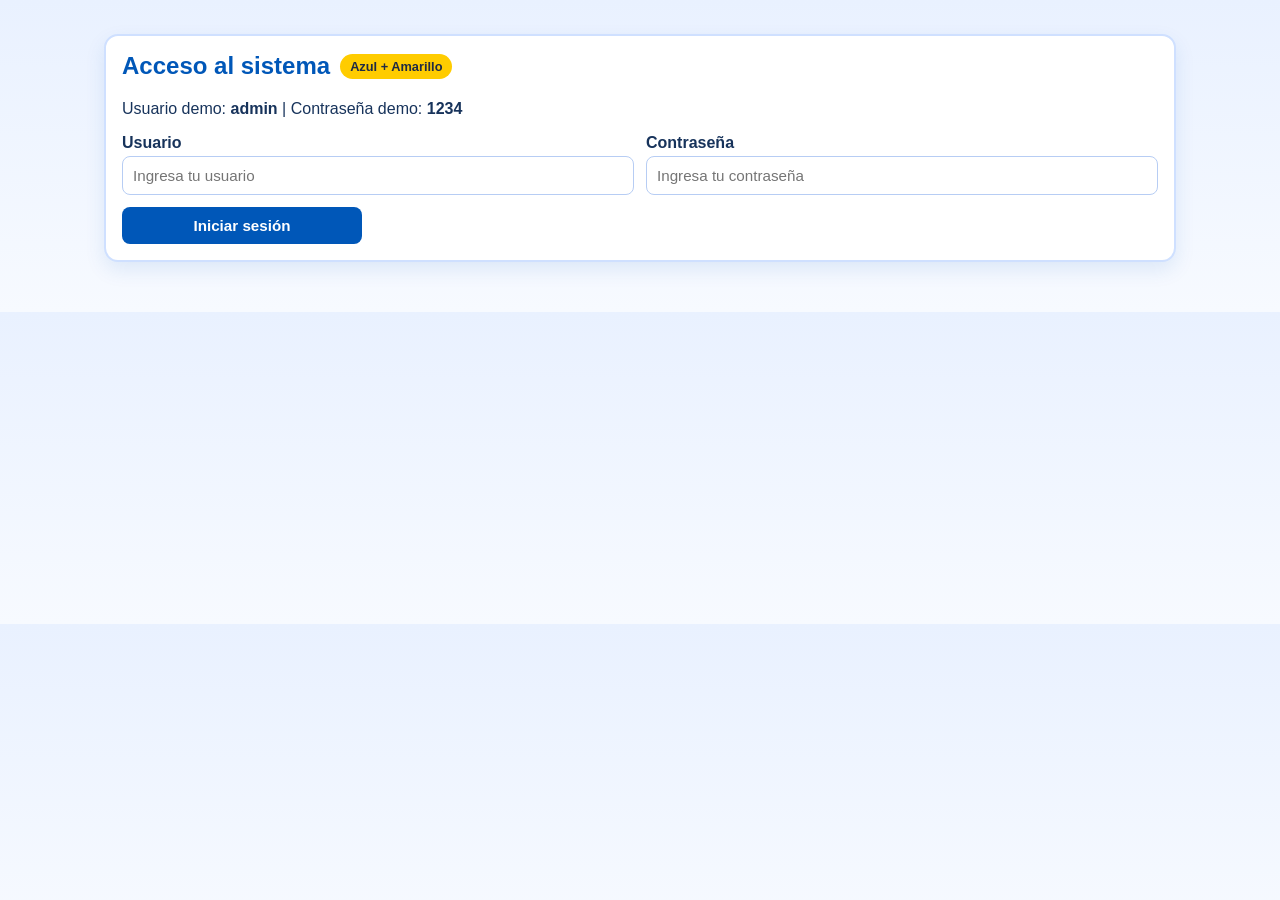
==== commit 37745e59: "Agregar menú por módulos e impresión de cotización" ====
--- a/src/index.html
+++ b/src/index.html
@@ -7,41 +7,42 @@
   <style>
     :root {
       --azul: #0057b8;
+      --azul-2: #0a3f84;
       --azul-suave: #e9f1ff;
       --amarillo: #ffcc00;
-      --fondo: #f6f9ff;
-      --texto: #143052;
-      --blanco: #ffffff;
-      --borde: #c8d9f7;
+      --fondo: #f7faff;
+      --texto: #17335b;
+      --blanco: #fff;
+      --borde: #cfe0ff;
       --error: #d62828;
     }
 
     * { box-sizing: border-box; }
-
     body {
       margin: 0;
       font-family: Arial, Helvetica, sans-serif;
+      color: var(--texto);
       background: linear-gradient(180deg, var(--azul-suave), var(--fondo));
-      color: var(--texto);
     }
 
     .container {
       max-width: 1100px;
-      margin: 24px auto;
-      padding: 16px;
+      margin: 20px auto;
+      padding: 14px;
     }
 
     .card {
       background: var(--blanco);
       border: 2px solid var(--borde);
       border-radius: 14px;
-      box-shadow: 0 10px 24px rgba(0, 87, 184, 0.1);
+      box-shadow: 0 8px 20px rgba(0, 87, 184, 0.1);
       padding: 16px;
-      margin-bottom: 18px;
+      margin-bottom: 16px;
     }
 
     h1, h2, h3 { margin-top: 0; }
-    h1 {
+
+    .title {
       color: var(--azul);
       display: flex;
       align-items: center;
@@ -50,55 +51,73 @@
 
     .badge {
       background: var(--amarillo);
-      color: #222;
-      padding: 6px 10px;
+      color: #1f2a44;
       border-radius: 999px;
-      font-size: 0.8rem;
+      padding: 5px 10px;
+      font-size: .8rem;
       font-weight: bold;
     }
 
-    .grid {
-      display: grid;
-      gap: 12px;
-    }
-
+    .grid { display: grid; gap: 12px; }
     .grid-2 { grid-template-columns: repeat(auto-fit, minmax(230px, 1fr)); }
     .grid-3 { grid-template-columns: repeat(auto-fit, minmax(190px, 1fr)); }
 
     label {
+      display: block;
       font-weight: bold;
       margin-bottom: 4px;
-      display: block;
     }
 
     input, select, button {
       width: 100%;
       padding: 10px;
+      border: 1px solid #b7cdf4;
       border-radius: 8px;
-      border: 1px solid #b4c9ee;
       font-size: 0.95rem;
     }
 
     button {
       border: none;
       background: var(--azul);
-      color: var(--blanco);
+      color: #fff;
+      font-weight: bold;
       cursor: pointer;
-      font-weight: bold;
-      transition: transform 0.1s ease;
-    }
-
-    button:hover { transform: translateY(-1px); }
-
-    .btn-secondary {
+    }
+
+    .btn-yellow {
       background: var(--amarillo);
       color: #1f2a44;
+    }
+
+    .hidden { display: none !important; }
+    .error { color: var(--error); margin-top: 8px; }
+
+    .menu {
+      display: flex;
+      flex-wrap: wrap;
+      gap: 8px;
+      margin-bottom: 12px;
+    }
+
+    .menu button {
+      width: auto;
+      padding: 10px 14px;
+      border-radius: 999px;
+      background: #d7e7ff;
+      color: var(--azul-2);
+      border: 1px solid #bdd4fb;
+    }
+
+    .menu button.active {
+      background: var(--azul);
+      color: #fff;
+      border-color: var(--azul);
     }
 
     table {
       width: 100%;
       border-collapse: collapse;
-      margin-top: 10px;
+      margin-top: 8px;
     }
 
     th, td {
@@ -116,27 +135,18 @@
     .thumb {
       width: 46px;
       height: 46px;
+      object-fit: cover;
       border-radius: 8px;
-      object-fit: cover;
       border: 1px solid #c9daf9;
-      background: #f7fbff;
+      background: #f8fbff;
     }
 
     #logoPreview {
       max-height: 58px;
-      object-fit: contain;
       border-radius: 8px;
-      background: #fff;
       border: 1px solid #c9daf9;
       padding: 4px;
-    }
-
-    .hidden { display: none; }
-
-    .error {
-      color: var(--error);
-      font-size: 0.9rem;
-      margin-top: 6px;
+      background: #fff;
     }
 
     .totales {
@@ -146,26 +156,62 @@
       margin-top: 12px;
     }
 
-    .total-box {
-      background: #eff6ff;
-      border: 1px solid #c8daf8;
+    .box {
+      background: #eef5ff;
+      border: 1px solid #cadaf7;
+      border-radius: 10px;
+      padding: 10px;
+    }
+
+    .box strong {
+      display: block;
+      margin-top: 4px;
+      color: var(--azul-2);
+      font-size: 1.05rem;
+    }
+
+    .print-sheet {
+      border: 2px dashed #b5cbf3;
       border-radius: 10px;
       padding: 12px;
-    }
-
-    .total-box strong {
-      display: block;
-      color: #0f3d85;
-      font-size: 1.1rem;
-      margin-top: 6px;
+      background: #fff;
+    }
+
+    .print-header {
+      display: flex;
+      justify-content: space-between;
+      align-items: center;
+      gap: 12px;
+      border-bottom: 2px solid #e2ecff;
+      padding-bottom: 8px;
+      margin-bottom: 10px;
+    }
+
+    .print-logo {
+      max-height: 70px;
+      max-width: 240px;
+      object-fit: contain;
+    }
+
+    @media print {
+      body { background: #fff; }
+      #loginSection, #topConfig, .menu, #cotizador, #clientes, #productos, #btnImprimir {
+        display: none !important;
+      }
+      #imprimir {
+        display: block !important;
+      }
+      .container { margin: 0; max-width: 100%; padding: 0; }
+      .card { border: none; box-shadow: none; margin: 0; padding: 0; }
+      .print-sheet { border: none; }
     }
   </style>
 </head>
 <body>
   <div class="container">
     <section id="loginSection" class="card">
-      <h1>Acceso al sistema <span class="badge">Azul + Amarillo</span></h1>
-      <p>Usuario demo: <strong>admin</strong> | Contraseña demo: <strong>1234</strong></p>
+      <h1 class="title">Acceso al sistema <span class="badge">Azul + Amarillo</span></h1>
+      <p>Usuario demo: <b>admin</b> | Contraseña demo: <b>1234</b></p>
       <div class="grid grid-2">
         <div>
           <label for="usuario">Usuario</label>
@@ -176,15 +222,15 @@
           <input id="clave" type="password" placeholder="Ingresa tu contraseña" />
         </div>
       </div>
-      <div style="margin-top:12px; max-width: 240px;">
+      <div style="margin-top:12px; max-width:240px;">
         <button id="btnLogin">Iniciar sesión</button>
       </div>
       <div id="loginError" class="error hidden">Credenciales inválidas.</div>
     </section>
 
     <section id="appSection" class="hidden">
-      <div class="card">
-        <h1>
+      <section id="topConfig" class="card">
+        <h1 class="title">
           <img id="logoPreview" alt="Logo de empresa" />
           <span>Sistema de Clientes, Productos y Cotizaciones</span>
         </h1>
@@ -198,94 +244,134 @@
             <input id="logo" type="file" accept="image/*" />
           </div>
         </div>
-      </div>
-
-      <div class="card">
-        <h2>Clientes</h2>
-        <div class="grid grid-2">
-          <div>
-            <label for="clienteNombre">Nombre del cliente</label>
-            <input id="clienteNombre" type="text" placeholder="Cliente" />
-          </div>
-          <div style="align-self:end;">
-            <button id="agregarCliente">Añadir cliente</button>
-          </div>
-        </div>
-        <ul id="listaClientes"></ul>
-      </div>
-
-      <div class="card">
-        <h2>Productos</h2>
-        <div class="grid grid-3">
-          <div>
-            <label for="productoNombre">Nombre del producto</label>
-            <input id="productoNombre" type="text" placeholder="Producto" />
-          </div>
-          <div>
-            <label for="productoPrecio">Precio unitario (S/)</label>
-            <input id="productoPrecio" type="number" step="0.01" min="0" placeholder="0.00" />
-          </div>
-          <div>
-            <label for="productoImagen">Imagen del producto</label>
-            <input id="productoImagen" type="file" accept="image/*" />
-          </div>
-        </div>
-        <div style="margin-top:10px; max-width: 260px;">
-          <button id="agregarProducto">Añadir producto</button>
-        </div>
-
-        <table>
-          <thead>
-            <tr>
-              <th>Imagen</th>
-              <th>Producto</th>
-              <th>Costo unitario</th>
-            </tr>
-          </thead>
-          <tbody id="tablaProductos"></tbody>
-        </table>
-      </div>
-
-      <div class="card">
-        <h2>Cotización</h2>
-        <div class="grid grid-3">
-          <div>
-            <label for="selectCliente">Cliente</label>
-            <select id="selectCliente"></select>
-          </div>
-          <div>
-            <label for="selectProducto">Producto</label>
-            <select id="selectProducto"></select>
-          </div>
-          <div>
-            <label for="cantidad">Cantidad</label>
-            <input id="cantidad" type="number" min="1" value="1" />
-          </div>
-        </div>
-
-        <div class="grid grid-2" style="margin-top: 10px;">
-          <button id="agregarItem">Agregar a cotización</button>
-          <button id="limpiarCotizacion" class="btn-secondary">Limpiar cotización</button>
-        </div>
-
-        <table>
-          <thead>
-            <tr>
-              <th>Producto</th>
-              <th>Cantidad</th>
-              <th>Costo unitario</th>
-              <th>Subtotal</th>
-            </tr>
-          </thead>
-          <tbody id="tablaCotizacion"></tbody>
-        </table>
-
-        <div class="totales">
-          <div class="total-box">Subtotal <strong id="subtotal">S/ 0.00</strong></div>
-          <div class="total-box">IGV (18%) <strong id="igv">S/ 0.00</strong></div>
-          <div class="total-box">Total <strong id="total">S/ 0.00</strong></div>
-        </div>
-      </div>
+      </section>
+
+      <section class="card">
+        <nav class="menu">
+          <button id="menuClientes" class="active">Clientes</button>
+          <button id="menuProductos">Productos</button>
+          <button id="menuCotizar">Elaborar cotización</button>
+          <button id="menuImprimir">Imprimir cotización</button>
+        </nav>
+
+        <div id="clientes" class="panel">
+          <h2>Clientes</h2>
+          <div class="grid grid-2">
+            <div>
+              <label for="clienteNombre">Nombre del cliente</label>
+              <input id="clienteNombre" type="text" placeholder="Cliente" />
+            </div>
+            <div style="align-self:end;">
+              <button id="agregarCliente">Añadir cliente</button>
+            </div>
+          </div>
+          <ul id="listaClientes"></ul>
+        </div>
+
+        <div id="productos" class="panel hidden">
+          <h2>Productos</h2>
+          <div class="grid grid-3">
+            <div>
+              <label for="productoNombre">Nombre del producto</label>
+              <input id="productoNombre" type="text" placeholder="Producto" />
+            </div>
+            <div>
+              <label for="productoPrecio">Precio unitario (S/)</label>
+              <input id="productoPrecio" type="number" min="0" step="0.01" placeholder="0.00" />
+            </div>
+            <div>
+              <label for="productoImagen">Imagen del producto</label>
+              <input id="productoImagen" type="file" accept="image/*" />
+            </div>
+          </div>
+          <div style="margin-top:10px; max-width:260px;">
+            <button id="agregarProducto">Añadir producto</button>
+          </div>
+          <table>
+            <thead>
+              <tr>
+                <th>Imagen</th>
+                <th>Producto</th>
+                <th>Costo unitario</th>
+              </tr>
+            </thead>
+            <tbody id="tablaProductos"></tbody>
+          </table>
+        </div>
+
+        <div id="cotizador" class="panel hidden">
+          <h2>Elaborar cotización</h2>
+          <div class="grid grid-3">
+            <div>
+              <label for="selectCliente">Cliente</label>
+              <select id="selectCliente"></select>
+            </div>
+            <div>
+              <label for="selectProducto">Producto</label>
+              <select id="selectProducto"></select>
+            </div>
+            <div>
+              <label for="cantidad">Cantidad</label>
+              <input id="cantidad" type="number" min="1" value="1" />
+            </div>
+          </div>
+          <div class="grid grid-2" style="margin-top:10px;">
+            <button id="agregarItem">Agregar a cotización</button>
+            <button id="limpiarCotizacion" class="btn-yellow">Limpiar cotización</button>
+          </div>
+          <table>
+            <thead>
+              <tr>
+                <th>Producto</th>
+                <th>Cantidad</th>
+                <th>Costo unitario</th>
+                <th>Subtotal</th>
+              </tr>
+            </thead>
+            <tbody id="tablaCotizacion"></tbody>
+          </table>
+          <div class="totales">
+            <div class="box">Subtotal <strong id="subtotal">S/ 0.00</strong></div>
+            <div class="box">IGV (18%) <strong id="igv">S/ 0.00</strong></div>
+            <div class="box">Total <strong id="total">S/ 0.00</strong></div>
+          </div>
+        </div>
+
+        <div id="imprimir" class="panel hidden">
+          <h2>Imprimir cotización</h2>
+          <div class="print-sheet" id="printArea">
+            <div class="print-header">
+              <div>
+                <h3 id="printEmpresa">Mi Empresa</h3>
+                <p>Cliente: <strong id="printCliente">-</strong></p>
+                <p>Fecha: <strong id="printFecha"></strong></p>
+              </div>
+              <img id="printLogo" class="print-logo" alt="Logo" />
+            </div>
+
+            <table>
+              <thead>
+                <tr>
+                  <th>Producto</th>
+                  <th>Cantidad</th>
+                  <th>Costo unitario</th>
+                  <th>Subtotal</th>
+                </tr>
+              </thead>
+              <tbody id="printTabla"></tbody>
+            </table>
+
+            <div class="totales">
+              <div class="box">Subtotal <strong id="printSubtotal">S/ 0.00</strong></div>
+              <div class="box">IGV (18%) <strong id="printIgv">S/ 0.00</strong></div>
+              <div class="box">Total <strong id="printTotal">S/ 0.00</strong></div>
+            </div>
+          </div>
+          <div style="margin-top:12px; max-width:260px;">
+            <button id="btnImprimir">Imprimir cotización</button>
+          </div>
+        </div>
+      </section>
     </section>
   </div>
 
@@ -300,8 +386,18 @@
     };
 
     const $ = (id) => document.getElementById(id);
-
     const formatMoney = (n) => `S/ ${Number(n).toFixed(2)}`;
+
+    const setPanel = (panelId, menuId) => {
+      ['clientes', 'productos', 'cotizador', 'imprimir'].forEach((id) => {
+        $(id).classList.toggle('hidden', id !== panelId);
+      });
+      ['menuClientes', 'menuProductos', 'menuCotizar', 'menuImprimir'].forEach((id) => {
+        $(id).classList.remove('active');
+      });
+      $(menuId).classList.add('active');
+      if (panelId === 'imprimir') updatePrintView();
+    };
 
     const loadDemoData = () => {
       state.logo = 'data:image/svg+xml;base64,' + btoa(`
@@ -313,13 +409,18 @@
       `);
       state.clientes = ['Cliente Ejemplo'];
       state.productos = [
-        { nombre: 'Producto Demo', precio: 120, imagen: 'data:image/svg+xml;base64,' + btoa('<svg xmlns="http://www.w3.org/2000/svg" width="80" height="80"><rect width="100%" height="100%" fill="#ffcc00"/><text x="8" y="44" font-size="16" fill="#0057b8" font-family="Arial">Demo</text></svg>') }
+        {
+          nombre: 'Producto Demo',
+          precio: 120,
+          imagen: 'data:image/svg+xml;base64,' + btoa('<svg xmlns="http://www.w3.org/2000/svg" width="80" height="80"><rect width="100%" height="100%" fill="#ffcc00"/><text x="8" y="44" font-size="16" fill="#0057b8" font-family="Arial">Demo</text></svg>')
+        }
       ];
       $('empresa').value = state.empresa;
       $('logoPreview').src = state.logo;
       renderClientes();
       renderProductos();
       renderCotizacion();
+      updatePrintView();
     };
 
     $('btnLogin').addEventListener('click', () => {
@@ -334,9 +435,15 @@
       }
     });
 
+    $('menuClientes').addEventListener('click', () => setPanel('clientes', 'menuClientes'));
+    $('menuProductos').addEventListener('click', () => setPanel('productos', 'menuProductos'));
+    $('menuCotizar').addEventListener('click', () => setPanel('cotizador', 'menuCotizar'));
+    $('menuImprimir').addEventListener('click', () => setPanel('imprimir', 'menuImprimir'));
+
     $('empresa').addEventListener('input', (e) => {
       state.empresa = e.target.value.trim() || 'Mi Empresa';
       document.title = `Cotizaciones - ${state.empresa}`;
+      updatePrintView();
     });
 
     $('logo').addEventListener('change', async (e) => {
@@ -344,6 +451,7 @@
       if (!file) return;
       state.logo = await fileToDataURL(file);
       $('logoPreview').src = state.logo;
+      updatePrintView();
     });
 
     $('agregarCliente').addEventListener('click', () => {
@@ -352,6 +460,7 @@
       state.clientes.push(nombre);
       $('clienteNombre').value = '';
       renderClientes();
+      updatePrintView();
     });
 
     $('agregarProducto').addEventListener('click', async () => {
@@ -375,28 +484,31 @@
       const p = state.productos[idx];
       state.cotizacion.push({ nombre: p.nombre, precio: p.precio, cantidad });
       renderCotizacion();
+      updatePrintView();
     });
 
     $('limpiarCotizacion').addEventListener('click', () => {
       state.cotizacion = [];
       renderCotizacion();
+      updatePrintView();
+    });
+
+    $('btnImprimir').addEventListener('click', () => {
+      updatePrintView();
+      window.print();
     });
 
     function renderClientes() {
-      const ul = $('listaClientes');
-      ul.innerHTML = '';
-      state.clientes.forEach(c => {
-        const li = document.createElement('li');
-        li.textContent = c;
-        ul.appendChild(li);
-      });
-      $('selectCliente').innerHTML = state.clientes.map(c => `<option>${c}</option>`).join('') || '<option>Sin clientes</option>';
+      $('listaClientes').innerHTML = state.clientes.map((c) => `<li>${c}</li>`).join('');
+      $('selectCliente').innerHTML = state.clientes.length
+        ? state.clientes.map((c) => `<option>${c}</option>`).join('')
+        : '<option>Sin clientes</option>';
     }
 
     function renderProductos() {
       const body = $('tablaProductos');
       body.innerHTML = '';
-      state.productos.forEach((p, index) => {
+      state.productos.forEach((p) => {
         const tr = document.createElement('tr');
         tr.innerHTML = `
           <td>${p.imagen ? `<img class="thumb" src="${p.imagen}" alt="${p.nombre}"/>` : '-'}</td>
@@ -405,14 +517,17 @@
         `;
         body.appendChild(tr);
       });
-      $('selectProducto').innerHTML = state.productos.map((p, i) => `<option value="${i}">${p.nombre} (${formatMoney(p.precio)})</option>`).join('') || '<option value="">Sin productos</option>';
+      $('selectProducto').innerHTML = state.productos.length
+        ? state.productos.map((p, i) => `<option value="${i}">${p.nombre} (${formatMoney(p.precio)})</option>`).join('')
+        : '<option value="">Sin productos</option>';
     }
 
     function renderCotizacion() {
       const body = $('tablaCotizacion');
       body.innerHTML = '';
       let subtotal = 0;
-      state.cotizacion.forEach(item => {
+
+      state.cotizacion.forEach((item) => {
         const sub = item.precio * item.cantidad;
         subtotal += sub;
         const tr = document.createElement('tr');
@@ -424,11 +539,42 @@
         `;
         body.appendChild(tr);
       });
+
       const igv = subtotal * IGV;
       const total = subtotal + igv;
       $('subtotal').textContent = formatMoney(subtotal);
       $('igv').textContent = formatMoney(igv);
       $('total').textContent = formatMoney(total);
+    }
+
+    function updatePrintView() {
+      const cliente = $('selectCliente').value || 'Sin cliente';
+      let subtotal = 0;
+      $('printEmpresa').textContent = state.empresa || 'Mi Empresa';
+      $('printCliente').textContent = cliente;
+      $('printFecha').textContent = new Date().toLocaleDateString('es-PE');
+      $('printLogo').src = state.logo || '';
+
+      const printBody = $('printTabla');
+      printBody.innerHTML = '';
+      state.cotizacion.forEach((item) => {
+        const sub = item.precio * item.cantidad;
+        subtotal += sub;
+        const tr = document.createElement('tr');
+        tr.innerHTML = `
+          <td>${item.nombre}</td>
+          <td>${item.cantidad}</td>
+          <td>${formatMoney(item.precio)}</td>
+          <td>${formatMoney(sub)}</td>
+        `;
+        printBody.appendChild(tr);
+      });
+
+      const igv = subtotal * IGV;
+      const total = subtotal + igv;
+      $('printSubtotal').textContent = formatMoney(subtotal);
+      $('printIgv').textContent = formatMoney(igv);
+      $('printTotal').textContent = formatMoney(total);
     }
 
     function fileToDataURL(file) {
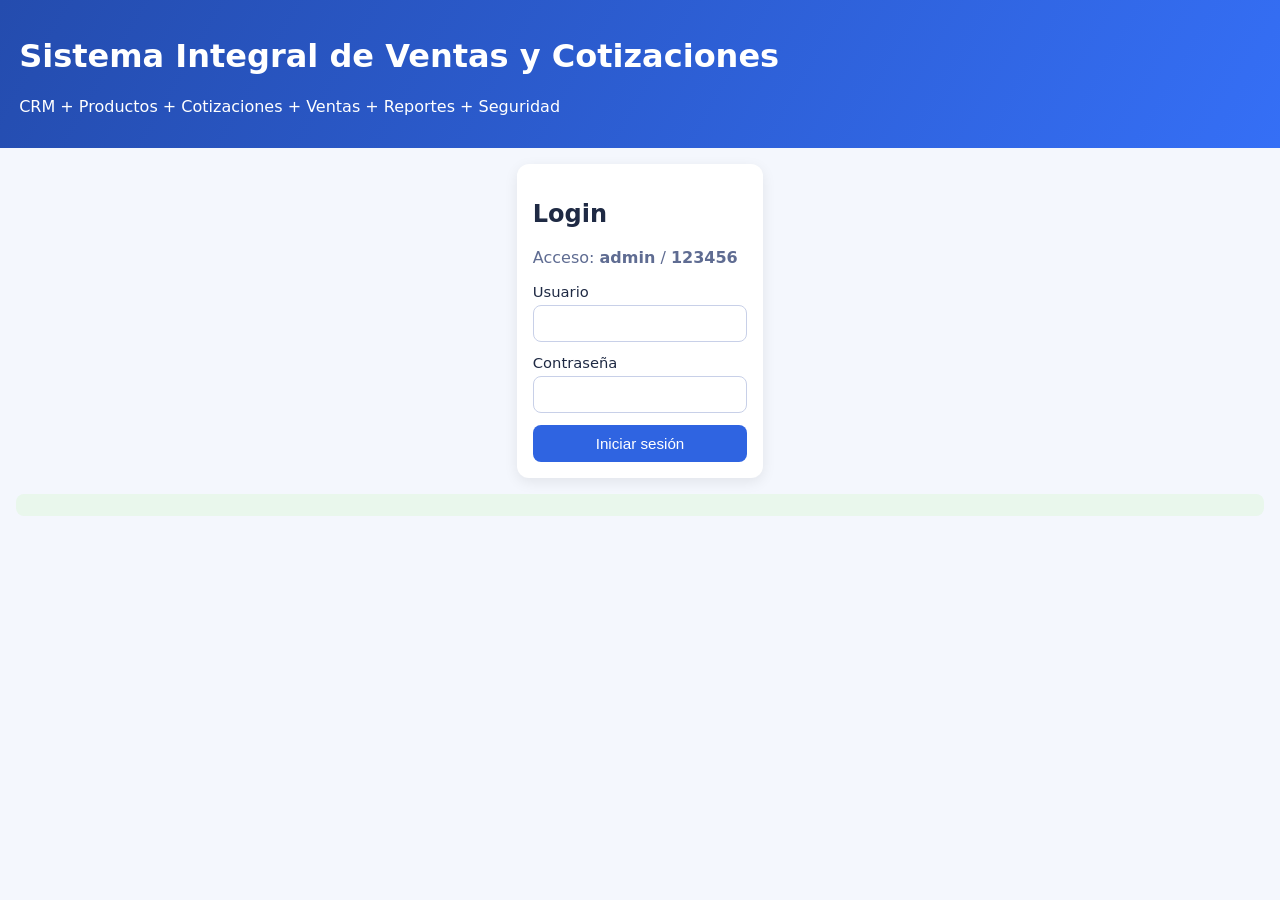
==== commit 8bd5a67f: "Implementar sistema integral con menú por módulos CRM/stock/cotizaciones/ventas/reportes" ====
--- a/src/index.html
+++ b/src/index.html
@@ -1,590 +1,168 @@
-<!DOCTYPE html>
+<!doctype html>
 <html lang="es">
-<head>
-  <meta charset="UTF-8" />
-  <meta name="viewport" content="width=device-width, initial-scale=1.0" />
-  <title>Sistema de Cotizaciones</title>
-  <style>
-    :root {
-      --azul: #0057b8;
-      --azul-2: #0a3f84;
-      --azul-suave: #e9f1ff;
-      --amarillo: #ffcc00;
-      --fondo: #f7faff;
-      --texto: #17335b;
-      --blanco: #fff;
-      --borde: #cfe0ff;
-      --error: #d62828;
-    }
+  <head>
+    <meta charset="UTF-8" />
+    <meta name="viewport" content="width=device-width, initial-scale=1.0" />
+    <title>Sistema Integral de Ventas y Cotizaciones</title>
+    <link rel="stylesheet" href="styles.css" />
+  </head>
+  <body>
+    <header>
+      <div>
+        <h1>Sistema Integral de Ventas y Cotizaciones</h1>
+        <p>CRM + Productos + Cotizaciones + Ventas + Reportes + Seguridad</p>
+      </div>
+      <div class="session-box">
+        <span id="session-user"></span>
+        <button id="logout-btn" type="button" class="secondary hidden">Cerrar sesión</button>
+      </div>
+    </header>
 
-    * { box-sizing: border-box; }
-    body {
-      margin: 0;
-      font-family: Arial, Helvetica, sans-serif;
-      color: var(--texto);
-      background: linear-gradient(180deg, var(--azul-suave), var(--fondo));
-    }
-
-    .container {
-      max-width: 1100px;
-      margin: 20px auto;
-      padding: 14px;
-    }
-
-    .card {
-      background: var(--blanco);
-      border: 2px solid var(--borde);
-      border-radius: 14px;
-      box-shadow: 0 8px 20px rgba(0, 87, 184, 0.1);
-      padding: 16px;
-      margin-bottom: 16px;
-    }
-
-    h1, h2, h3 { margin-top: 0; }
-
-    .title {
-      color: var(--azul);
-      display: flex;
-      align-items: center;
-      gap: 10px;
-    }
-
-    .badge {
-      background: var(--amarillo);
-      color: #1f2a44;
-      border-radius: 999px;
-      padding: 5px 10px;
-      font-size: .8rem;
-      font-weight: bold;
-    }
-
-    .grid { display: grid; gap: 12px; }
-    .grid-2 { grid-template-columns: repeat(auto-fit, minmax(230px, 1fr)); }
-    .grid-3 { grid-template-columns: repeat(auto-fit, minmax(190px, 1fr)); }
-
-    label {
-      display: block;
-      font-weight: bold;
-      margin-bottom: 4px;
-    }
-
-    input, select, button {
-      width: 100%;
-      padding: 10px;
-      border: 1px solid #b7cdf4;
-      border-radius: 8px;
-      font-size: 0.95rem;
-    }
-
-    button {
-      border: none;
-      background: var(--azul);
-      color: #fff;
-      font-weight: bold;
-      cursor: pointer;
-    }
-
-    .btn-yellow {
-      background: var(--amarillo);
-      color: #1f2a44;
-    }
-
-    .hidden { display: none !important; }
-    .error { color: var(--error); margin-top: 8px; }
-
-    .menu {
-      display: flex;
-      flex-wrap: wrap;
-      gap: 8px;
-      margin-bottom: 12px;
-    }
-
-    .menu button {
-      width: auto;
-      padding: 10px 14px;
-      border-radius: 999px;
-      background: #d7e7ff;
-      color: var(--azul-2);
-      border: 1px solid #bdd4fb;
-    }
-
-    .menu button.active {
-      background: var(--azul);
-      color: #fff;
-      border-color: var(--azul);
-    }
-
-    table {
-      width: 100%;
-      border-collapse: collapse;
-      margin-top: 8px;
-    }
-
-    th, td {
-      border-bottom: 1px solid #dce8fb;
-      padding: 8px;
-      text-align: left;
-      vertical-align: middle;
-    }
-
-    th {
-      background: #f0f6ff;
-      color: var(--azul);
-    }
-
-    .thumb {
-      width: 46px;
-      height: 46px;
-      object-fit: cover;
-      border-radius: 8px;
-      border: 1px solid #c9daf9;
-      background: #f8fbff;
-    }
-
-    #logoPreview {
-      max-height: 58px;
-      border-radius: 8px;
-      border: 1px solid #c9daf9;
-      padding: 4px;
-      background: #fff;
-    }
-
-    .totales {
-      display: grid;
-      grid-template-columns: repeat(auto-fit, minmax(180px, 1fr));
-      gap: 10px;
-      margin-top: 12px;
-    }
-
-    .box {
-      background: #eef5ff;
-      border: 1px solid #cadaf7;
-      border-radius: 10px;
-      padding: 10px;
-    }
-
-    .box strong {
-      display: block;
-      margin-top: 4px;
-      color: var(--azul-2);
-      font-size: 1.05rem;
-    }
-
-    .print-sheet {
-      border: 2px dashed #b5cbf3;
-      border-radius: 10px;
-      padding: 12px;
-      background: #fff;
-    }
-
-    .print-header {
-      display: flex;
-      justify-content: space-between;
-      align-items: center;
-      gap: 12px;
-      border-bottom: 2px solid #e2ecff;
-      padding-bottom: 8px;
-      margin-bottom: 10px;
-    }
-
-    .print-logo {
-      max-height: 70px;
-      max-width: 240px;
-      object-fit: contain;
-    }
-
-    @media print {
-      body { background: #fff; }
-      #loginSection, #topConfig, .menu, #cotizador, #clientes, #productos, #btnImprimir {
-        display: none !important;
-      }
-      #imprimir {
-        display: block !important;
-      }
-      .container { margin: 0; max-width: 100%; padding: 0; }
-      .card { border: none; box-shadow: none; margin: 0; padding: 0; }
-      .print-sheet { border: none; }
-    }
-  </style>
-</head>
-<body>
-  <div class="container">
-    <section id="loginSection" class="card">
-      <h1 class="title">Acceso al sistema <span class="badge">Azul + Amarillo</span></h1>
-      <p>Usuario demo: <b>admin</b> | Contraseña demo: <b>1234</b></p>
-      <div class="grid grid-2">
-        <div>
-          <label for="usuario">Usuario</label>
-          <input id="usuario" type="text" placeholder="Ingresa tu usuario" />
-        </div>
-        <div>
-          <label for="clave">Contraseña</label>
-          <input id="clave" type="password" placeholder="Ingresa tu contraseña" />
-        </div>
-      </div>
-      <div style="margin-top:12px; max-width:240px;">
-        <button id="btnLogin">Iniciar sesión</button>
-      </div>
-      <div id="loginError" class="error hidden">Credenciales inválidas.</div>
-    </section>
-
-    <section id="appSection" class="hidden">
-      <section id="topConfig" class="card">
-        <h1 class="title">
-          <img id="logoPreview" alt="Logo de empresa" />
-          <span>Sistema de Clientes, Productos y Cotizaciones</span>
-        </h1>
-        <div class="grid grid-2">
-          <div>
-            <label for="empresa">Nombre de tu empresa</label>
-            <input id="empresa" type="text" placeholder="Mi Empresa S.A.C." />
-          </div>
-          <div>
-            <label for="logo">Subir logo de empresa</label>
-            <input id="logo" type="file" accept="image/*" />
-          </div>
-        </div>
+    <main>
+      <section class="panel login-panel" id="login-panel">
+        <h2>Login</h2>
+        <p class="muted">Acceso: <strong>admin</strong> / <strong>123456</strong></p>
+        <form id="login-form" class="grid-form">
+          <label>Usuario <input id="login-user" required /></label>
+          <label>Contraseña <input id="login-pass" type="password" required /></label>
+          <button type="submit">Iniciar sesión</button>
+        </form>
       </section>
 
-      <section class="card">
-        <nav class="menu">
-          <button id="menuClientes" class="active">Clientes</button>
-          <button id="menuProductos">Productos</button>
-          <button id="menuCotizar">Elaborar cotización</button>
-          <button id="menuImprimir">Imprimir cotización</button>
+      <div id="app-main" class="hidden">
+        <nav class="panel tabs" id="main-tabs">
+          <button class="tab-btn active" data-view="crm">CRM Clientes</button>
+          <button class="tab-btn" data-view="products">Productos y Stock</button>
+          <button class="tab-btn" data-view="quotes">Cotizaciones</button>
+          <button class="tab-btn" data-view="sales">Ventas</button>
+          <button class="tab-btn" data-view="reports">Reportes</button>
+          <button class="tab-btn" data-view="config">Config / Soporte</button>
         </nav>
 
-        <div id="clientes" class="panel">
-          <h2>Clientes</h2>
-          <div class="grid grid-2">
-            <div>
-              <label for="clienteNombre">Nombre del cliente</label>
-              <input id="clienteNombre" type="text" placeholder="Cliente" />
+        <section class="panel view active" data-view="crm">
+          <h2>Gestión de Clientes (CRM)</h2>
+          <form id="client-form" class="grid-form">
+            <input type="hidden" id="client-id" />
+            <label>RUC <input id="client-ruc" required maxlength="20" /></label>
+            <label>Razón social <input id="client-business" required maxlength="140" /></label>
+            <label>Teléfono <input id="client-phone" required maxlength="30" /></label>
+            <label>Correo <input id="client-email" type="email" required maxlength="120" /></label>
+            <label>Dirección <input id="client-address" maxlength="180" /></label>
+            <label>Imagen <input id="client-image" type="file" accept="image/*" /></label>
+            <div class="form-actions">
+              <button type="submit">Guardar cliente</button>
+              <button id="client-cancel" type="button" class="secondary">Cancelar</button>
             </div>
-            <div style="align-self:end;">
-              <button id="agregarCliente">Añadir cliente</button>
+          </form>
+          <div id="client-list" class="cards"></div>
+        </section>
+
+        <section class="panel view" data-view="products">
+          <h2>Catálogo de Productos con Stock en tiempo real</h2>
+          <form id="product-form" class="grid-form">
+            <input type="hidden" id="product-id" />
+            <label>Código <input id="product-code" required maxlength="30" /></label>
+            <label>Nombre <input id="product-name" required maxlength="120" /></label>
+            <label>Precio (S/.) <input id="product-price" type="number" min="0" step="0.01" required /></label>
+            <label>Stock actual <input id="product-stock" type="number" min="0" step="1" required /></label>
+            <label>Imagen <input id="product-image" type="file" accept="image/*" /></label>
+            <div class="form-actions">
+              <button type="submit">Guardar producto</button>
+              <button id="product-cancel" type="button" class="secondary">Cancelar</button>
             </div>
+          </form>
+          <div id="product-list" class="cards"></div>
+        </section>
+
+        <section class="panel view" data-view="quotes" id="quote-panel">
+          <h2>Cotizaciones Automatizadas</h2>
+          <form id="quote-item-form" class="grid-form">
+            <label>Cliente <select id="quote-client" required></select></label>
+            <label>Producto <select id="quote-product" required></select></label>
+            <label>Cantidad <input id="quote-qty" type="number" min="1" value="1" required /></label>
+            <label>P. Unitario <input id="quote-unit-price" type="number" min="0" step="0.01" required /></label>
+            <label>Descuento (S/.) <input id="quote-discount" type="number" min="0" step="0.01" value="0" /></label>
+            <button type="submit">Agregar ítem</button>
+          </form>
+
+          <form id="quote-meta-form" class="grid-form">
+            <label>Número <input id="quote-number" placeholder="COT-0001" /></label>
+            <label>Validez (días) <input id="quote-valid-days" type="number" min="1" value="7" /></label>
+            <label>Estado
+              <select id="quote-status">
+                <option value="Borrador">Borrador</option>
+                <option value="Enviado">Enviado</option>
+                <option value="Aprobado">Aprobado</option>
+                <option value="Rechazado">Rechazado</option>
+              </select>
+            </label>
+            <label>IGV (%) <input id="igv-rate" type="number" min="0" step="0.01" value="18" /></label>
+            <label class="full-width">Observaciones <textarea id="quote-notes" rows="2"></textarea></label>
+            <div class="form-actions">
+              <button id="quote-save" type="button">Guardar cotización</button>
+              <button id="quote-clear-items" type="button" class="secondary">Limpiar ítems</button>
+              <button id="quote-print" type="button" class="secondary">Imprimir</button>
+            </div>
+          </form>
+
+          <div id="quote-items" class="table-container"></div>
+          <article id="quote-preview" class="quote-preview"></article>
+        </section>
+
+        <section class="panel view" data-view="sales">
+          <h2>Ventas y Facturación electrónica</h2>
+          <form id="invoice-form" class="grid-form">
+            <label>Cliente <select id="invoice-client" required></select></label>
+            <label>Producto <select id="invoice-product" required></select></label>
+            <label>Cantidad <input id="invoice-qty" type="number" min="1" value="1" required /></label>
+            <label>P. Unitario <input id="invoice-unit-price" type="number" min="0" step="0.01" required /></label>
+            <label>Tipo comprobante
+              <select id="invoice-doc-type">
+                <option value="Factura">Factura</option>
+                <option value="Boleta">Boleta</option>
+              </select>
+            </label>
+            <div class="totals">
+              <p>Subtotal: <strong id="subtotal">S/. 0.00</strong></p>
+              <p>IGV: <strong id="igv">S/. 0.00</strong></p>
+              <p>Total: <strong id="total">S/. 0.00</strong></p>
+            </div>
+            <button type="submit">Registrar venta</button>
+          </form>
+          <div id="invoice-list" class="table-container"></div>
+        </section>
+
+        <section class="panel view" data-view="reports">
+          <h2>Reportes de Ventas</h2>
+          <div id="reports-box" class="kpis"></div>
+        </section>
+
+        <section class="panel view" data-view="config">
+          <h2>Seguridad de datos y Soporte técnico local</h2>
+          <ul>
+            <li>Base local cifrada por navegador (localStorage del equipo).</li>
+            <li>Control de sesión con login/logout.</li>
+            <li>Exportar / importar respaldo JSON.</li>
+            <li>Soporte local: revisa logs del navegador y estado del servidor local.</li>
+          </ul>
+          <div class="form-actions compact">
+            <button id="btn-export" type="button">Exportar JSON</button>
+            <label class="file-btn">Importar JSON <input id="btn-import" type="file" accept="application/json" /></label>
+            <button id="btn-reset" type="button" class="danger">Reiniciar BD</button>
           </div>
-          <ul id="listaClientes"></ul>
-        </div>
+        </section>
+      </div>
 
-        <div id="productos" class="panel hidden">
-          <h2>Productos</h2>
-          <div class="grid grid-3">
-            <div>
-              <label for="productoNombre">Nombre del producto</label>
-              <input id="productoNombre" type="text" placeholder="Producto" />
-            </div>
-            <div>
-              <label for="productoPrecio">Precio unitario (S/)</label>
-              <input id="productoPrecio" type="number" min="0" step="0.01" placeholder="0.00" />
-            </div>
-            <div>
-              <label for="productoImagen">Imagen del producto</label>
-              <input id="productoImagen" type="file" accept="image/*" />
-            </div>
-          </div>
-          <div style="margin-top:10px; max-width:260px;">
-            <button id="agregarProducto">Añadir producto</button>
-          </div>
-          <table>
-            <thead>
-              <tr>
-                <th>Imagen</th>
-                <th>Producto</th>
-                <th>Costo unitario</th>
-              </tr>
-            </thead>
-            <tbody id="tablaProductos"></tbody>
-          </table>
-        </div>
+      <p id="status" class="status" role="status" aria-live="polite"></p>
+    </main>
 
-        <div id="cotizador" class="panel hidden">
-          <h2>Elaborar cotización</h2>
-          <div class="grid grid-3">
-            <div>
-              <label for="selectCliente">Cliente</label>
-              <select id="selectCliente"></select>
-            </div>
-            <div>
-              <label for="selectProducto">Producto</label>
-              <select id="selectProducto"></select>
-            </div>
-            <div>
-              <label for="cantidad">Cantidad</label>
-              <input id="cantidad" type="number" min="1" value="1" />
-            </div>
-          </div>
-          <div class="grid grid-2" style="margin-top:10px;">
-            <button id="agregarItem">Agregar a cotización</button>
-            <button id="limpiarCotizacion" class="btn-yellow">Limpiar cotización</button>
-          </div>
-          <table>
-            <thead>
-              <tr>
-                <th>Producto</th>
-                <th>Cantidad</th>
-                <th>Costo unitario</th>
-                <th>Subtotal</th>
-              </tr>
-            </thead>
-            <tbody id="tablaCotizacion"></tbody>
-          </table>
-          <div class="totales">
-            <div class="box">Subtotal <strong id="subtotal">S/ 0.00</strong></div>
-            <div class="box">IGV (18%) <strong id="igv">S/ 0.00</strong></div>
-            <div class="box">Total <strong id="total">S/ 0.00</strong></div>
-          </div>
-        </div>
+    <template id="card-template">
+      <article class="card">
+        <img class="thumb" alt="Imagen" />
+        <div class="content"></div>
+      </article>
+    </template>
 
-        <div id="imprimir" class="panel hidden">
-          <h2>Imprimir cotización</h2>
-          <div class="print-sheet" id="printArea">
-            <div class="print-header">
-              <div>
-                <h3 id="printEmpresa">Mi Empresa</h3>
-                <p>Cliente: <strong id="printCliente">-</strong></p>
-                <p>Fecha: <strong id="printFecha"></strong></p>
-              </div>
-              <img id="printLogo" class="print-logo" alt="Logo" />
-            </div>
-
-            <table>
-              <thead>
-                <tr>
-                  <th>Producto</th>
-                  <th>Cantidad</th>
-                  <th>Costo unitario</th>
-                  <th>Subtotal</th>
-                </tr>
-              </thead>
-              <tbody id="printTabla"></tbody>
-            </table>
-
-            <div class="totales">
-              <div class="box">Subtotal <strong id="printSubtotal">S/ 0.00</strong></div>
-              <div class="box">IGV (18%) <strong id="printIgv">S/ 0.00</strong></div>
-              <div class="box">Total <strong id="printTotal">S/ 0.00</strong></div>
-            </div>
-          </div>
-          <div style="margin-top:12px; max-width:260px;">
-            <button id="btnImprimir">Imprimir cotización</button>
-          </div>
-        </div>
-      </section>
-    </section>
-  </div>
-
-  <script>
-    const IGV = 0.18;
-    const state = {
-      empresa: 'Mi Empresa',
-      logo: '',
-      clientes: [],
-      productos: [],
-      cotizacion: []
-    };
-
-    const $ = (id) => document.getElementById(id);
-    const formatMoney = (n) => `S/ ${Number(n).toFixed(2)}`;
-
-    const setPanel = (panelId, menuId) => {
-      ['clientes', 'productos', 'cotizador', 'imprimir'].forEach((id) => {
-        $(id).classList.toggle('hidden', id !== panelId);
-      });
-      ['menuClientes', 'menuProductos', 'menuCotizar', 'menuImprimir'].forEach((id) => {
-        $(id).classList.remove('active');
-      });
-      $(menuId).classList.add('active');
-      if (panelId === 'imprimir') updatePrintView();
-    };
-
-    const loadDemoData = () => {
-      state.logo = 'data:image/svg+xml;base64,' + btoa(`
-        <svg xmlns="http://www.w3.org/2000/svg" width="220" height="70">
-          <rect width="100%" height="100%" fill="#0057b8"/>
-          <rect x="8" y="8" width="34" height="54" fill="#ffcc00"/>
-          <text x="52" y="42" font-size="22" fill="#fff" font-family="Arial" font-weight="bold">Mi Empresa</text>
-        </svg>
-      `);
-      state.clientes = ['Cliente Ejemplo'];
-      state.productos = [
-        {
-          nombre: 'Producto Demo',
-          precio: 120,
-          imagen: 'data:image/svg+xml;base64,' + btoa('<svg xmlns="http://www.w3.org/2000/svg" width="80" height="80"><rect width="100%" height="100%" fill="#ffcc00"/><text x="8" y="44" font-size="16" fill="#0057b8" font-family="Arial">Demo</text></svg>')
-        }
-      ];
-      $('empresa').value = state.empresa;
-      $('logoPreview').src = state.logo;
-      renderClientes();
-      renderProductos();
-      renderCotizacion();
-      updatePrintView();
-    };
-
-    $('btnLogin').addEventListener('click', () => {
-      const user = $('usuario').value.trim();
-      const pass = $('clave').value.trim();
-      if (user === 'admin' && pass === '1234') {
-        $('loginSection').classList.add('hidden');
-        $('appSection').classList.remove('hidden');
-        loadDemoData();
-      } else {
-        $('loginError').classList.remove('hidden');
-      }
-    });
-
-    $('menuClientes').addEventListener('click', () => setPanel('clientes', 'menuClientes'));
-    $('menuProductos').addEventListener('click', () => setPanel('productos', 'menuProductos'));
-    $('menuCotizar').addEventListener('click', () => setPanel('cotizador', 'menuCotizar'));
-    $('menuImprimir').addEventListener('click', () => setPanel('imprimir', 'menuImprimir'));
-
-    $('empresa').addEventListener('input', (e) => {
-      state.empresa = e.target.value.trim() || 'Mi Empresa';
-      document.title = `Cotizaciones - ${state.empresa}`;
-      updatePrintView();
-    });
-
-    $('logo').addEventListener('change', async (e) => {
-      const file = e.target.files[0];
-      if (!file) return;
-      state.logo = await fileToDataURL(file);
-      $('logoPreview').src = state.logo;
-      updatePrintView();
-    });
-
-    $('agregarCliente').addEventListener('click', () => {
-      const nombre = $('clienteNombre').value.trim();
-      if (!nombre) return;
-      state.clientes.push(nombre);
-      $('clienteNombre').value = '';
-      renderClientes();
-      updatePrintView();
-    });
-
-    $('agregarProducto').addEventListener('click', async () => {
-      const nombre = $('productoNombre').value.trim();
-      const precio = Number($('productoPrecio').value);
-      const file = $('productoImagen').files[0];
-      if (!nombre || !precio) return;
-      let imagen = '';
-      if (file) imagen = await fileToDataURL(file);
-      state.productos.push({ nombre, precio, imagen });
-      $('productoNombre').value = '';
-      $('productoPrecio').value = '';
-      $('productoImagen').value = '';
-      renderProductos();
-    });
-
-    $('agregarItem').addEventListener('click', () => {
-      const idx = Number($('selectProducto').value);
-      const cantidad = Number($('cantidad').value);
-      if (!Number.isInteger(idx) || idx < 0 || !state.productos[idx] || cantidad < 1) return;
-      const p = state.productos[idx];
-      state.cotizacion.push({ nombre: p.nombre, precio: p.precio, cantidad });
-      renderCotizacion();
-      updatePrintView();
-    });
-
-    $('limpiarCotizacion').addEventListener('click', () => {
-      state.cotizacion = [];
-      renderCotizacion();
-      updatePrintView();
-    });
-
-    $('btnImprimir').addEventListener('click', () => {
-      updatePrintView();
-      window.print();
-    });
-
-    function renderClientes() {
-      $('listaClientes').innerHTML = state.clientes.map((c) => `<li>${c}</li>`).join('');
-      $('selectCliente').innerHTML = state.clientes.length
-        ? state.clientes.map((c) => `<option>${c}</option>`).join('')
-        : '<option>Sin clientes</option>';
-    }
-
-    function renderProductos() {
-      const body = $('tablaProductos');
-      body.innerHTML = '';
-      state.productos.forEach((p) => {
-        const tr = document.createElement('tr');
-        tr.innerHTML = `
-          <td>${p.imagen ? `<img class="thumb" src="${p.imagen}" alt="${p.nombre}"/>` : '-'}</td>
-          <td>${p.nombre}</td>
-          <td>${formatMoney(p.precio)}</td>
-        `;
-        body.appendChild(tr);
-      });
-      $('selectProducto').innerHTML = state.productos.length
-        ? state.productos.map((p, i) => `<option value="${i}">${p.nombre} (${formatMoney(p.precio)})</option>`).join('')
-        : '<option value="">Sin productos</option>';
-    }
-
-    function renderCotizacion() {
-      const body = $('tablaCotizacion');
-      body.innerHTML = '';
-      let subtotal = 0;
-
-      state.cotizacion.forEach((item) => {
-        const sub = item.precio * item.cantidad;
-        subtotal += sub;
-        const tr = document.createElement('tr');
-        tr.innerHTML = `
-          <td>${item.nombre}</td>
-          <td>${item.cantidad}</td>
-          <td>${formatMoney(item.precio)}</td>
-          <td>${formatMoney(sub)}</td>
-        `;
-        body.appendChild(tr);
-      });
-
-      const igv = subtotal * IGV;
-      const total = subtotal + igv;
-      $('subtotal').textContent = formatMoney(subtotal);
-      $('igv').textContent = formatMoney(igv);
-      $('total').textContent = formatMoney(total);
-    }
-
-    function updatePrintView() {
-      const cliente = $('selectCliente').value || 'Sin cliente';
-      let subtotal = 0;
-      $('printEmpresa').textContent = state.empresa || 'Mi Empresa';
-      $('printCliente').textContent = cliente;
-      $('printFecha').textContent = new Date().toLocaleDateString('es-PE');
-      $('printLogo').src = state.logo || '';
-
-      const printBody = $('printTabla');
-      printBody.innerHTML = '';
-      state.cotizacion.forEach((item) => {
-        const sub = item.precio * item.cantidad;
-        subtotal += sub;
-        const tr = document.createElement('tr');
-        tr.innerHTML = `
-          <td>${item.nombre}</td>
-          <td>${item.cantidad}</td>
-          <td>${formatMoney(item.precio)}</td>
-          <td>${formatMoney(sub)}</td>
-        `;
-        printBody.appendChild(tr);
-      });
-
-      const igv = subtotal * IGV;
-      const total = subtotal + igv;
-      $('printSubtotal').textContent = formatMoney(subtotal);
-      $('printIgv').textContent = formatMoney(igv);
-      $('printTotal').textContent = formatMoney(total);
-    }
-
-    function fileToDataURL(file) {
-      return new Promise((resolve, reject) => {
-        const reader = new FileReader();
-        reader.onload = () => resolve(reader.result);
-        reader.onerror = reject;
-        reader.readAsDataURL(file);
-      });
-    }
-  </script>
-</body>
+    <script src="app.js"></script>
+  </body>
 </html>
--- a/src/styles.css
+++ b/src/styles.css
@@ -0,0 +1,60 @@
+:root {
+  font-family: Inter, system-ui, sans-serif;
+  --bg: #f4f7fd;
+  --card: #fff;
+  --ink: #1f2a44;
+  --primary: #2f64e1;
+  --secondary: #eef2ff;
+  --danger: #d94848;
+}
+
+* { box-sizing: border-box; }
+body { margin: 0; background: var(--bg); color: var(--ink); }
+header { background: linear-gradient(120deg, #244cae, #356ff6); color: #fff; padding: 1rem 1.2rem; display: flex; justify-content: space-between; gap: 1rem; }
+main { display: grid; gap: 1rem; padding: 1rem; }
+.panel { background: var(--card); border-radius: 12px; padding: 1rem; box-shadow: 0 4px 14px rgb(0 0 0 / 8%); }
+.hidden { display: none !important; }
+.login-panel { max-width: 700px; margin: 0 auto; }
+.session-box { display: grid; justify-items: end; gap: 0.35rem; }
+
+.tabs { display: flex; flex-wrap: wrap; gap: 0.5rem; }
+.tab-btn { background: var(--secondary); color: var(--ink); }
+.tab-btn.active { background: var(--primary); color: #fff; }
+.view { display: none; }
+.view.active { display: block; }
+
+.grid-form { display: grid; gap: 0.75rem; grid-template-columns: repeat(auto-fit, minmax(190px, 1fr)); align-items: end; }
+label { display: grid; gap: 0.35rem; font-size: 0.92rem; }
+.full-width { grid-column: 1 / -1; }
+input, select, button, textarea { border: 1px solid #c8d0e8; border-radius: 8px; padding: 0.55rem 0.7rem; font-size: 0.95rem; }
+button, .file-btn { background: var(--primary); color: #fff; cursor: pointer; border: 1px solid transparent; }
+.secondary { background: var(--secondary); color: var(--ink); border-color: #cfd8fb; }
+.danger, .actions button:last-child { background: var(--danger); }
+.file-btn { padding: 0.55rem 0.7rem; border-radius: 8px; display: inline-flex; align-items: center; }
+.file-btn input { display: none; }
+.form-actions { display: flex; gap: 0.5rem; align-items: center; }
+.form-actions.compact { flex-wrap: wrap; }
+
+.cards { display: grid; margin-top: 0.8rem; grid-template-columns: repeat(auto-fill, minmax(230px, 1fr)); gap: 0.8rem; }
+.card { border: 1px solid #d9dff0; border-radius: 10px; overflow: hidden; background: #fcfdff; }
+.thumb { width: 100%; height: 130px; object-fit: cover; background: #e8ecf8; }
+.content { padding: 0.65rem; display: grid; gap: 0.35rem; }
+.actions { display: flex; gap: 0.4rem; }
+
+.totals, .quote-preview, .kpi { border: 1px dashed #9db0e3; border-radius: 8px; padding: 0.6rem; background: #fdfefe; }
+.table-container table { width: 100%; border-collapse: collapse; margin-top: 0.8rem; }
+th, td { border-bottom: 1px solid #e1e6f5; padding: 0.5rem; text-align: left; }
+.kpis { display: grid; grid-template-columns: repeat(auto-fit, minmax(190px, 1fr)); gap: 0.7rem; }
+.kpi h3 { margin: 0; }
+.quote-header h3 { margin: 0 0 0.4rem; }
+
+.status { margin: 0; padding: 0.7rem 0.8rem; border-radius: 8px; background: #e9f7ec; color: #1f7a35; }
+.status.error { background: #fdeaea; color: #9e2a2a; }
+.muted { color: #5f6c92; }
+
+@media print {
+  body { background: #fff; }
+  header, #status, #main-tabs, .view:not([data-view="quotes"]), #quote-item-form, #quote-meta-form, #quote-items { display: none !important; }
+  .panel { box-shadow: none; border: none; padding: 0; }
+  #quote-preview { border: none; }
+}
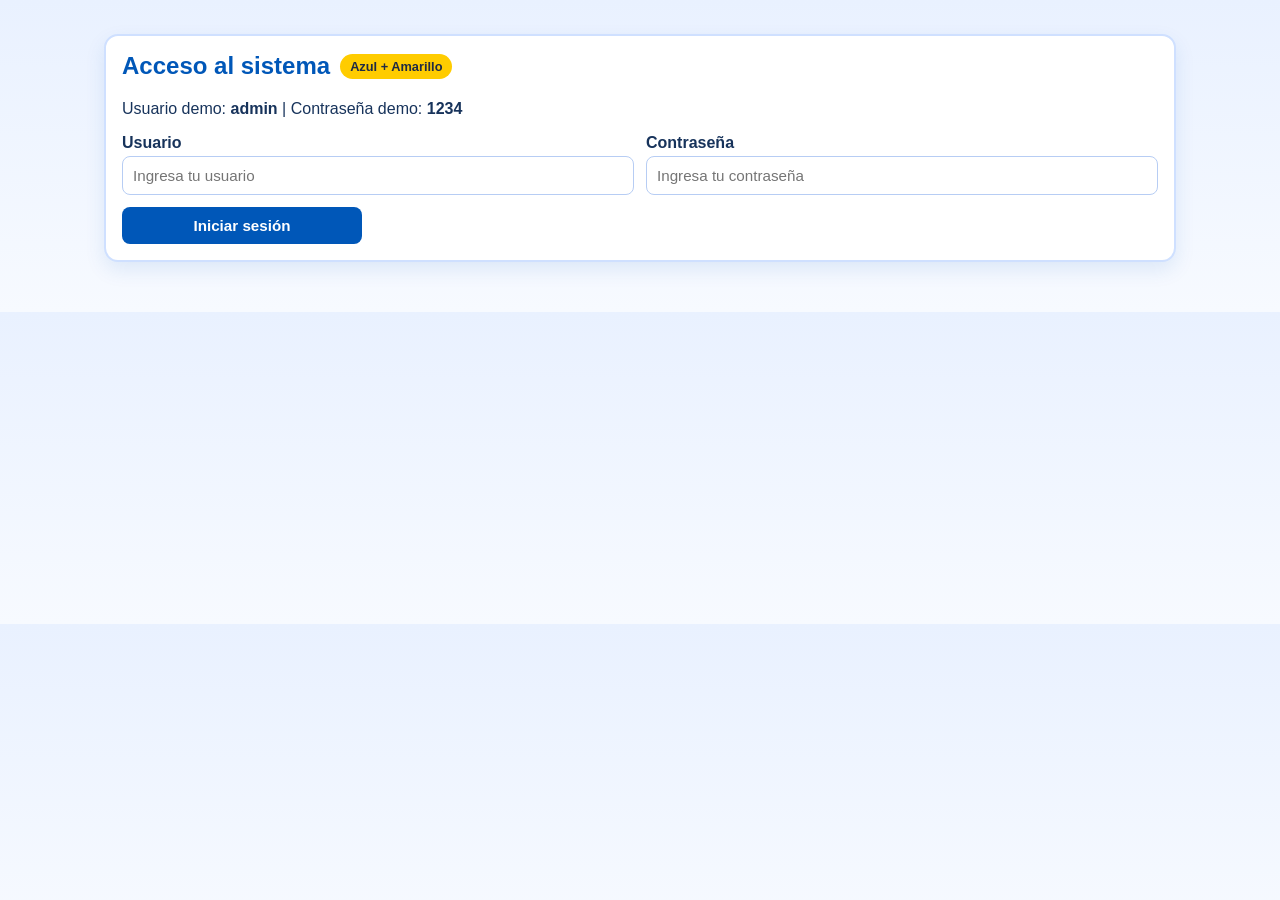
==== commit 594d54b9: "Merge 37745e59360c1fdc56ac97894bf6ebec742017f2 into 96a9269d09918cc8c27c5e68d775cdd0918c7f63" ====
--- a/src/index.html
+++ b/src/index.html
@@ -1,168 +1,590 @@
-<!doctype html>
+<!DOCTYPE html>
 <html lang="es">
-  <head>
-    <meta charset="UTF-8" />
-    <meta name="viewport" content="width=device-width, initial-scale=1.0" />
-    <title>Sistema Integral de Ventas y Cotizaciones</title>
-    <link rel="stylesheet" href="styles.css" />
-  </head>
-  <body>
-    <header>
-      <div>
-        <h1>Sistema Integral de Ventas y Cotizaciones</h1>
-        <p>CRM + Productos + Cotizaciones + Ventas + Reportes + Seguridad</p>
+<head>
+  <meta charset="UTF-8" />
+  <meta name="viewport" content="width=device-width, initial-scale=1.0" />
+  <title>Sistema de Cotizaciones</title>
+  <style>
+    :root {
+      --azul: #0057b8;
+      --azul-2: #0a3f84;
+      --azul-suave: #e9f1ff;
+      --amarillo: #ffcc00;
+      --fondo: #f7faff;
+      --texto: #17335b;
+      --blanco: #fff;
+      --borde: #cfe0ff;
+      --error: #d62828;
+    }
+
+    * { box-sizing: border-box; }
+    body {
+      margin: 0;
+      font-family: Arial, Helvetica, sans-serif;
+      color: var(--texto);
+      background: linear-gradient(180deg, var(--azul-suave), var(--fondo));
+    }
+
+    .container {
+      max-width: 1100px;
+      margin: 20px auto;
+      padding: 14px;
+    }
+
+    .card {
+      background: var(--blanco);
+      border: 2px solid var(--borde);
+      border-radius: 14px;
+      box-shadow: 0 8px 20px rgba(0, 87, 184, 0.1);
+      padding: 16px;
+      margin-bottom: 16px;
+    }
+
+    h1, h2, h3 { margin-top: 0; }
+
+    .title {
+      color: var(--azul);
+      display: flex;
+      align-items: center;
+      gap: 10px;
+    }
+
+    .badge {
+      background: var(--amarillo);
+      color: #1f2a44;
+      border-radius: 999px;
+      padding: 5px 10px;
+      font-size: .8rem;
+      font-weight: bold;
+    }
+
+    .grid { display: grid; gap: 12px; }
+    .grid-2 { grid-template-columns: repeat(auto-fit, minmax(230px, 1fr)); }
+    .grid-3 { grid-template-columns: repeat(auto-fit, minmax(190px, 1fr)); }
+
+    label {
+      display: block;
+      font-weight: bold;
+      margin-bottom: 4px;
+    }
+
+    input, select, button {
+      width: 100%;
+      padding: 10px;
+      border: 1px solid #b7cdf4;
+      border-radius: 8px;
+      font-size: 0.95rem;
+    }
+
+    button {
+      border: none;
+      background: var(--azul);
+      color: #fff;
+      font-weight: bold;
+      cursor: pointer;
+    }
+
+    .btn-yellow {
+      background: var(--amarillo);
+      color: #1f2a44;
+    }
+
+    .hidden { display: none !important; }
+    .error { color: var(--error); margin-top: 8px; }
+
+    .menu {
+      display: flex;
+      flex-wrap: wrap;
+      gap: 8px;
+      margin-bottom: 12px;
+    }
+
+    .menu button {
+      width: auto;
+      padding: 10px 14px;
+      border-radius: 999px;
+      background: #d7e7ff;
+      color: var(--azul-2);
+      border: 1px solid #bdd4fb;
+    }
+
+    .menu button.active {
+      background: var(--azul);
+      color: #fff;
+      border-color: var(--azul);
+    }
+
+    table {
+      width: 100%;
+      border-collapse: collapse;
+      margin-top: 8px;
+    }
+
+    th, td {
+      border-bottom: 1px solid #dce8fb;
+      padding: 8px;
+      text-align: left;
+      vertical-align: middle;
+    }
+
+    th {
+      background: #f0f6ff;
+      color: var(--azul);
+    }
+
+    .thumb {
+      width: 46px;
+      height: 46px;
+      object-fit: cover;
+      border-radius: 8px;
+      border: 1px solid #c9daf9;
+      background: #f8fbff;
+    }
+
+    #logoPreview {
+      max-height: 58px;
+      border-radius: 8px;
+      border: 1px solid #c9daf9;
+      padding: 4px;
+      background: #fff;
+    }
+
+    .totales {
+      display: grid;
+      grid-template-columns: repeat(auto-fit, minmax(180px, 1fr));
+      gap: 10px;
+      margin-top: 12px;
+    }
+
+    .box {
+      background: #eef5ff;
+      border: 1px solid #cadaf7;
+      border-radius: 10px;
+      padding: 10px;
+    }
+
+    .box strong {
+      display: block;
+      margin-top: 4px;
+      color: var(--azul-2);
+      font-size: 1.05rem;
+    }
+
+    .print-sheet {
+      border: 2px dashed #b5cbf3;
+      border-radius: 10px;
+      padding: 12px;
+      background: #fff;
+    }
+
+    .print-header {
+      display: flex;
+      justify-content: space-between;
+      align-items: center;
+      gap: 12px;
+      border-bottom: 2px solid #e2ecff;
+      padding-bottom: 8px;
+      margin-bottom: 10px;
+    }
+
+    .print-logo {
+      max-height: 70px;
+      max-width: 240px;
+      object-fit: contain;
+    }
+
+    @media print {
+      body { background: #fff; }
+      #loginSection, #topConfig, .menu, #cotizador, #clientes, #productos, #btnImprimir {
+        display: none !important;
+      }
+      #imprimir {
+        display: block !important;
+      }
+      .container { margin: 0; max-width: 100%; padding: 0; }
+      .card { border: none; box-shadow: none; margin: 0; padding: 0; }
+      .print-sheet { border: none; }
+    }
+  </style>
+</head>
+<body>
+  <div class="container">
+    <section id="loginSection" class="card">
+      <h1 class="title">Acceso al sistema <span class="badge">Azul + Amarillo</span></h1>
+      <p>Usuario demo: <b>admin</b> | Contraseña demo: <b>1234</b></p>
+      <div class="grid grid-2">
+        <div>
+          <label for="usuario">Usuario</label>
+          <input id="usuario" type="text" placeholder="Ingresa tu usuario" />
+        </div>
+        <div>
+          <label for="clave">Contraseña</label>
+          <input id="clave" type="password" placeholder="Ingresa tu contraseña" />
+        </div>
       </div>
-      <div class="session-box">
-        <span id="session-user"></span>
-        <button id="logout-btn" type="button" class="secondary hidden">Cerrar sesión</button>
+      <div style="margin-top:12px; max-width:240px;">
+        <button id="btnLogin">Iniciar sesión</button>
       </div>
-    </header>
-
-    <main>
-      <section class="panel login-panel" id="login-panel">
-        <h2>Login</h2>
-        <p class="muted">Acceso: <strong>admin</strong> / <strong>123456</strong></p>
-        <form id="login-form" class="grid-form">
-          <label>Usuario <input id="login-user" required /></label>
-          <label>Contraseña <input id="login-pass" type="password" required /></label>
-          <button type="submit">Iniciar sesión</button>
-        </form>
+      <div id="loginError" class="error hidden">Credenciales inválidas.</div>
+    </section>
+
+    <section id="appSection" class="hidden">
+      <section id="topConfig" class="card">
+        <h1 class="title">
+          <img id="logoPreview" alt="Logo de empresa" />
+          <span>Sistema de Clientes, Productos y Cotizaciones</span>
+        </h1>
+        <div class="grid grid-2">
+          <div>
+            <label for="empresa">Nombre de tu empresa</label>
+            <input id="empresa" type="text" placeholder="Mi Empresa S.A.C." />
+          </div>
+          <div>
+            <label for="logo">Subir logo de empresa</label>
+            <input id="logo" type="file" accept="image/*" />
+          </div>
+        </div>
       </section>
 
-      <div id="app-main" class="hidden">
-        <nav class="panel tabs" id="main-tabs">
-          <button class="tab-btn active" data-view="crm">CRM Clientes</button>
-          <button class="tab-btn" data-view="products">Productos y Stock</button>
-          <button class="tab-btn" data-view="quotes">Cotizaciones</button>
-          <button class="tab-btn" data-view="sales">Ventas</button>
-          <button class="tab-btn" data-view="reports">Reportes</button>
-          <button class="tab-btn" data-view="config">Config / Soporte</button>
+      <section class="card">
+        <nav class="menu">
+          <button id="menuClientes" class="active">Clientes</button>
+          <button id="menuProductos">Productos</button>
+          <button id="menuCotizar">Elaborar cotización</button>
+          <button id="menuImprimir">Imprimir cotización</button>
         </nav>
 
-        <section class="panel view active" data-view="crm">
-          <h2>Gestión de Clientes (CRM)</h2>
-          <form id="client-form" class="grid-form">
-            <input type="hidden" id="client-id" />
-            <label>RUC <input id="client-ruc" required maxlength="20" /></label>
-            <label>Razón social <input id="client-business" required maxlength="140" /></label>
-            <label>Teléfono <input id="client-phone" required maxlength="30" /></label>
-            <label>Correo <input id="client-email" type="email" required maxlength="120" /></label>
-            <label>Dirección <input id="client-address" maxlength="180" /></label>
-            <label>Imagen <input id="client-image" type="file" accept="image/*" /></label>
-            <div class="form-actions">
-              <button type="submit">Guardar cliente</button>
-              <button id="client-cancel" type="button" class="secondary">Cancelar</button>
-            </div>
-          </form>
-          <div id="client-list" class="cards"></div>
-        </section>
-
-        <section class="panel view" data-view="products">
-          <h2>Catálogo de Productos con Stock en tiempo real</h2>
-          <form id="product-form" class="grid-form">
-            <input type="hidden" id="product-id" />
-            <label>Código <input id="product-code" required maxlength="30" /></label>
-            <label>Nombre <input id="product-name" required maxlength="120" /></label>
-            <label>Precio (S/.) <input id="product-price" type="number" min="0" step="0.01" required /></label>
-            <label>Stock actual <input id="product-stock" type="number" min="0" step="1" required /></label>
-            <label>Imagen <input id="product-image" type="file" accept="image/*" /></label>
-            <div class="form-actions">
-              <button type="submit">Guardar producto</button>
-              <button id="product-cancel" type="button" class="secondary">Cancelar</button>
-            </div>
-          </form>
-          <div id="product-list" class="cards"></div>
-        </section>
-
-        <section class="panel view" data-view="quotes" id="quote-panel">
-          <h2>Cotizaciones Automatizadas</h2>
-          <form id="quote-item-form" class="grid-form">
-            <label>Cliente <select id="quote-client" required></select></label>
-            <label>Producto <select id="quote-product" required></select></label>
-            <label>Cantidad <input id="quote-qty" type="number" min="1" value="1" required /></label>
-            <label>P. Unitario <input id="quote-unit-price" type="number" min="0" step="0.01" required /></label>
-            <label>Descuento (S/.) <input id="quote-discount" type="number" min="0" step="0.01" value="0" /></label>
-            <button type="submit">Agregar ítem</button>
-          </form>
-
-          <form id="quote-meta-form" class="grid-form">
-            <label>Número <input id="quote-number" placeholder="COT-0001" /></label>
-            <label>Validez (días) <input id="quote-valid-days" type="number" min="1" value="7" /></label>
-            <label>Estado
-              <select id="quote-status">
-                <option value="Borrador">Borrador</option>
-                <option value="Enviado">Enviado</option>
-                <option value="Aprobado">Aprobado</option>
-                <option value="Rechazado">Rechazado</option>
-              </select>
-            </label>
-            <label>IGV (%) <input id="igv-rate" type="number" min="0" step="0.01" value="18" /></label>
-            <label class="full-width">Observaciones <textarea id="quote-notes" rows="2"></textarea></label>
-            <div class="form-actions">
-              <button id="quote-save" type="button">Guardar cotización</button>
-              <button id="quote-clear-items" type="button" class="secondary">Limpiar ítems</button>
-              <button id="quote-print" type="button" class="secondary">Imprimir</button>
-            </div>
-          </form>
-
-          <div id="quote-items" class="table-container"></div>
-          <article id="quote-preview" class="quote-preview"></article>
-        </section>
-
-        <section class="panel view" data-view="sales">
-          <h2>Ventas y Facturación electrónica</h2>
-          <form id="invoice-form" class="grid-form">
-            <label>Cliente <select id="invoice-client" required></select></label>
-            <label>Producto <select id="invoice-product" required></select></label>
-            <label>Cantidad <input id="invoice-qty" type="number" min="1" value="1" required /></label>
-            <label>P. Unitario <input id="invoice-unit-price" type="number" min="0" step="0.01" required /></label>
-            <label>Tipo comprobante
-              <select id="invoice-doc-type">
-                <option value="Factura">Factura</option>
-                <option value="Boleta">Boleta</option>
-              </select>
-            </label>
-            <div class="totals">
-              <p>Subtotal: <strong id="subtotal">S/. 0.00</strong></p>
-              <p>IGV: <strong id="igv">S/. 0.00</strong></p>
-              <p>Total: <strong id="total">S/. 0.00</strong></p>
-            </div>
-            <button type="submit">Registrar venta</button>
-          </form>
-          <div id="invoice-list" class="table-container"></div>
-        </section>
-
-        <section class="panel view" data-view="reports">
-          <h2>Reportes de Ventas</h2>
-          <div id="reports-box" class="kpis"></div>
-        </section>
-
-        <section class="panel view" data-view="config">
-          <h2>Seguridad de datos y Soporte técnico local</h2>
-          <ul>
-            <li>Base local cifrada por navegador (localStorage del equipo).</li>
-            <li>Control de sesión con login/logout.</li>
-            <li>Exportar / importar respaldo JSON.</li>
-            <li>Soporte local: revisa logs del navegador y estado del servidor local.</li>
-          </ul>
-          <div class="form-actions compact">
-            <button id="btn-export" type="button">Exportar JSON</button>
-            <label class="file-btn">Importar JSON <input id="btn-import" type="file" accept="application/json" /></label>
-            <button id="btn-reset" type="button" class="danger">Reiniciar BD</button>
-          </div>
-        </section>
-      </div>
-
-      <p id="status" class="status" role="status" aria-live="polite"></p>
-    </main>
-
-    <template id="card-template">
-      <article class="card">
-        <img class="thumb" alt="Imagen" />
-        <div class="content"></div>
-      </article>
-    </template>
-
-    <script src="app.js"></script>
-  </body>
+        <div id="clientes" class="panel">
+          <h2>Clientes</h2>
+          <div class="grid grid-2">
+            <div>
+              <label for="clienteNombre">Nombre del cliente</label>
+              <input id="clienteNombre" type="text" placeholder="Cliente" />
+            </div>
+            <div style="align-self:end;">
+              <button id="agregarCliente">Añadir cliente</button>
+            </div>
+          </div>
+          <ul id="listaClientes"></ul>
+        </div>
+
+        <div id="productos" class="panel hidden">
+          <h2>Productos</h2>
+          <div class="grid grid-3">
+            <div>
+              <label for="productoNombre">Nombre del producto</label>
+              <input id="productoNombre" type="text" placeholder="Producto" />
+            </div>
+            <div>
+              <label for="productoPrecio">Precio unitario (S/)</label>
+              <input id="productoPrecio" type="number" min="0" step="0.01" placeholder="0.00" />
+            </div>
+            <div>
+              <label for="productoImagen">Imagen del producto</label>
+              <input id="productoImagen" type="file" accept="image/*" />
+            </div>
+          </div>
+          <div style="margin-top:10px; max-width:260px;">
+            <button id="agregarProducto">Añadir producto</button>
+          </div>
+          <table>
+            <thead>
+              <tr>
+                <th>Imagen</th>
+                <th>Producto</th>
+                <th>Costo unitario</th>
+              </tr>
+            </thead>
+            <tbody id="tablaProductos"></tbody>
+          </table>
+        </div>
+
+        <div id="cotizador" class="panel hidden">
+          <h2>Elaborar cotización</h2>
+          <div class="grid grid-3">
+            <div>
+              <label for="selectCliente">Cliente</label>
+              <select id="selectCliente"></select>
+            </div>
+            <div>
+              <label for="selectProducto">Producto</label>
+              <select id="selectProducto"></select>
+            </div>
+            <div>
+              <label for="cantidad">Cantidad</label>
+              <input id="cantidad" type="number" min="1" value="1" />
+            </div>
+          </div>
+          <div class="grid grid-2" style="margin-top:10px;">
+            <button id="agregarItem">Agregar a cotización</button>
+            <button id="limpiarCotizacion" class="btn-yellow">Limpiar cotización</button>
+          </div>
+          <table>
+            <thead>
+              <tr>
+                <th>Producto</th>
+                <th>Cantidad</th>
+                <th>Costo unitario</th>
+                <th>Subtotal</th>
+              </tr>
+            </thead>
+            <tbody id="tablaCotizacion"></tbody>
+          </table>
+          <div class="totales">
+            <div class="box">Subtotal <strong id="subtotal">S/ 0.00</strong></div>
+            <div class="box">IGV (18%) <strong id="igv">S/ 0.00</strong></div>
+            <div class="box">Total <strong id="total">S/ 0.00</strong></div>
+          </div>
+        </div>
+
+        <div id="imprimir" class="panel hidden">
+          <h2>Imprimir cotización</h2>
+          <div class="print-sheet" id="printArea">
+            <div class="print-header">
+              <div>
+                <h3 id="printEmpresa">Mi Empresa</h3>
+                <p>Cliente: <strong id="printCliente">-</strong></p>
+                <p>Fecha: <strong id="printFecha"></strong></p>
+              </div>
+              <img id="printLogo" class="print-logo" alt="Logo" />
+            </div>
+
+            <table>
+              <thead>
+                <tr>
+                  <th>Producto</th>
+                  <th>Cantidad</th>
+                  <th>Costo unitario</th>
+                  <th>Subtotal</th>
+                </tr>
+              </thead>
+              <tbody id="printTabla"></tbody>
+            </table>
+
+            <div class="totales">
+              <div class="box">Subtotal <strong id="printSubtotal">S/ 0.00</strong></div>
+              <div class="box">IGV (18%) <strong id="printIgv">S/ 0.00</strong></div>
+              <div class="box">Total <strong id="printTotal">S/ 0.00</strong></div>
+            </div>
+          </div>
+          <div style="margin-top:12px; max-width:260px;">
+            <button id="btnImprimir">Imprimir cotización</button>
+          </div>
+        </div>
+      </section>
+    </section>
+  </div>
+
+  <script>
+    const IGV = 0.18;
+    const state = {
+      empresa: 'Mi Empresa',
+      logo: '',
+      clientes: [],
+      productos: [],
+      cotizacion: []
+    };
+
+    const $ = (id) => document.getElementById(id);
+    const formatMoney = (n) => `S/ ${Number(n).toFixed(2)}`;
+
+    const setPanel = (panelId, menuId) => {
+      ['clientes', 'productos', 'cotizador', 'imprimir'].forEach((id) => {
+        $(id).classList.toggle('hidden', id !== panelId);
+      });
+      ['menuClientes', 'menuProductos', 'menuCotizar', 'menuImprimir'].forEach((id) => {
+        $(id).classList.remove('active');
+      });
+      $(menuId).classList.add('active');
+      if (panelId === 'imprimir') updatePrintView();
+    };
+
+    const loadDemoData = () => {
+      state.logo = 'data:image/svg+xml;base64,' + btoa(`
+        <svg xmlns="http://www.w3.org/2000/svg" width="220" height="70">
+          <rect width="100%" height="100%" fill="#0057b8"/>
+          <rect x="8" y="8" width="34" height="54" fill="#ffcc00"/>
+          <text x="52" y="42" font-size="22" fill="#fff" font-family="Arial" font-weight="bold">Mi Empresa</text>
+        </svg>
+      `);
+      state.clientes = ['Cliente Ejemplo'];
+      state.productos = [
+        {
+          nombre: 'Producto Demo',
+          precio: 120,
+          imagen: 'data:image/svg+xml;base64,' + btoa('<svg xmlns="http://www.w3.org/2000/svg" width="80" height="80"><rect width="100%" height="100%" fill="#ffcc00"/><text x="8" y="44" font-size="16" fill="#0057b8" font-family="Arial">Demo</text></svg>')
+        }
+      ];
+      $('empresa').value = state.empresa;
+      $('logoPreview').src = state.logo;
+      renderClientes();
+      renderProductos();
+      renderCotizacion();
+      updatePrintView();
+    };
+
+    $('btnLogin').addEventListener('click', () => {
+      const user = $('usuario').value.trim();
+      const pass = $('clave').value.trim();
+      if (user === 'admin' && pass === '1234') {
+        $('loginSection').classList.add('hidden');
+        $('appSection').classList.remove('hidden');
+        loadDemoData();
+      } else {
+        $('loginError').classList.remove('hidden');
+      }
+    });
+
+    $('menuClientes').addEventListener('click', () => setPanel('clientes', 'menuClientes'));
+    $('menuProductos').addEventListener('click', () => setPanel('productos', 'menuProductos'));
+    $('menuCotizar').addEventListener('click', () => setPanel('cotizador', 'menuCotizar'));
+    $('menuImprimir').addEventListener('click', () => setPanel('imprimir', 'menuImprimir'));
+
+    $('empresa').addEventListener('input', (e) => {
+      state.empresa = e.target.value.trim() || 'Mi Empresa';
+      document.title = `Cotizaciones - ${state.empresa}`;
+      updatePrintView();
+    });
+
+    $('logo').addEventListener('change', async (e) => {
+      const file = e.target.files[0];
+      if (!file) return;
+      state.logo = await fileToDataURL(file);
+      $('logoPreview').src = state.logo;
+      updatePrintView();
+    });
+
+    $('agregarCliente').addEventListener('click', () => {
+      const nombre = $('clienteNombre').value.trim();
+      if (!nombre) return;
+      state.clientes.push(nombre);
+      $('clienteNombre').value = '';
+      renderClientes();
+      updatePrintView();
+    });
+
+    $('agregarProducto').addEventListener('click', async () => {
+      const nombre = $('productoNombre').value.trim();
+      const precio = Number($('productoPrecio').value);
+      const file = $('productoImagen').files[0];
+      if (!nombre || !precio) return;
+      let imagen = '';
+      if (file) imagen = await fileToDataURL(file);
+      state.productos.push({ nombre, precio, imagen });
+      $('productoNombre').value = '';
+      $('productoPrecio').value = '';
+      $('productoImagen').value = '';
+      renderProductos();
+    });
+
+    $('agregarItem').addEventListener('click', () => {
+      const idx = Number($('selectProducto').value);
+      const cantidad = Number($('cantidad').value);
+      if (!Number.isInteger(idx) || idx < 0 || !state.productos[idx] || cantidad < 1) return;
+      const p = state.productos[idx];
+      state.cotizacion.push({ nombre: p.nombre, precio: p.precio, cantidad });
+      renderCotizacion();
+      updatePrintView();
+    });
+
+    $('limpiarCotizacion').addEventListener('click', () => {
+      state.cotizacion = [];
+      renderCotizacion();
+      updatePrintView();
+    });
+
+    $('btnImprimir').addEventListener('click', () => {
+      updatePrintView();
+      window.print();
+    });
+
+    function renderClientes() {
+      $('listaClientes').innerHTML = state.clientes.map((c) => `<li>${c}</li>`).join('');
+      $('selectCliente').innerHTML = state.clientes.length
+        ? state.clientes.map((c) => `<option>${c}</option>`).join('')
+        : '<option>Sin clientes</option>';
+    }
+
+    function renderProductos() {
+      const body = $('tablaProductos');
+      body.innerHTML = '';
+      state.productos.forEach((p) => {
+        const tr = document.createElement('tr');
+        tr.innerHTML = `
+          <td>${p.imagen ? `<img class="thumb" src="${p.imagen}" alt="${p.nombre}"/>` : '-'}</td>
+          <td>${p.nombre}</td>
+          <td>${formatMoney(p.precio)}</td>
+        `;
+        body.appendChild(tr);
+      });
+      $('selectProducto').innerHTML = state.productos.length
+        ? state.productos.map((p, i) => `<option value="${i}">${p.nombre} (${formatMoney(p.precio)})</option>`).join('')
+        : '<option value="">Sin productos</option>';
+    }
+
+    function renderCotizacion() {
+      const body = $('tablaCotizacion');
+      body.innerHTML = '';
+      let subtotal = 0;
+
+      state.cotizacion.forEach((item) => {
+        const sub = item.precio * item.cantidad;
+        subtotal += sub;
+        const tr = document.createElement('tr');
+        tr.innerHTML = `
+          <td>${item.nombre}</td>
+          <td>${item.cantidad}</td>
+          <td>${formatMoney(item.precio)}</td>
+          <td>${formatMoney(sub)}</td>
+        `;
+        body.appendChild(tr);
+      });
+
+      const igv = subtotal * IGV;
+      const total = subtotal + igv;
+      $('subtotal').textContent = formatMoney(subtotal);
+      $('igv').textContent = formatMoney(igv);
+      $('total').textContent = formatMoney(total);
+    }
+
+    function updatePrintView() {
+      const cliente = $('selectCliente').value || 'Sin cliente';
+      let subtotal = 0;
+      $('printEmpresa').textContent = state.empresa || 'Mi Empresa';
+      $('printCliente').textContent = cliente;
+      $('printFecha').textContent = new Date().toLocaleDateString('es-PE');
+      $('printLogo').src = state.logo || '';
+
+      const printBody = $('printTabla');
+      printBody.innerHTML = '';
+      state.cotizacion.forEach((item) => {
+        const sub = item.precio * item.cantidad;
+        subtotal += sub;
+        const tr = document.createElement('tr');
+        tr.innerHTML = `
+          <td>${item.nombre}</td>
+          <td>${item.cantidad}</td>
+          <td>${formatMoney(item.precio)}</td>
+          <td>${formatMoney(sub)}</td>
+        `;
+        printBody.appendChild(tr);
+      });
+
+      const igv = subtotal * IGV;
+      const total = subtotal + igv;
+      $('printSubtotal').textContent = formatMoney(subtotal);
+      $('printIgv').textContent = formatMoney(igv);
+      $('printTotal').textContent = formatMoney(total);
+    }
+
+    function fileToDataURL(file) {
+      return new Promise((resolve, reject) => {
+        const reader = new FileReader();
+        reader.onload = () => resolve(reader.result);
+        reader.onerror = reject;
+        reader.readAsDataURL(file);
+      });
+    }
+  </script>
+</body>
 </html>
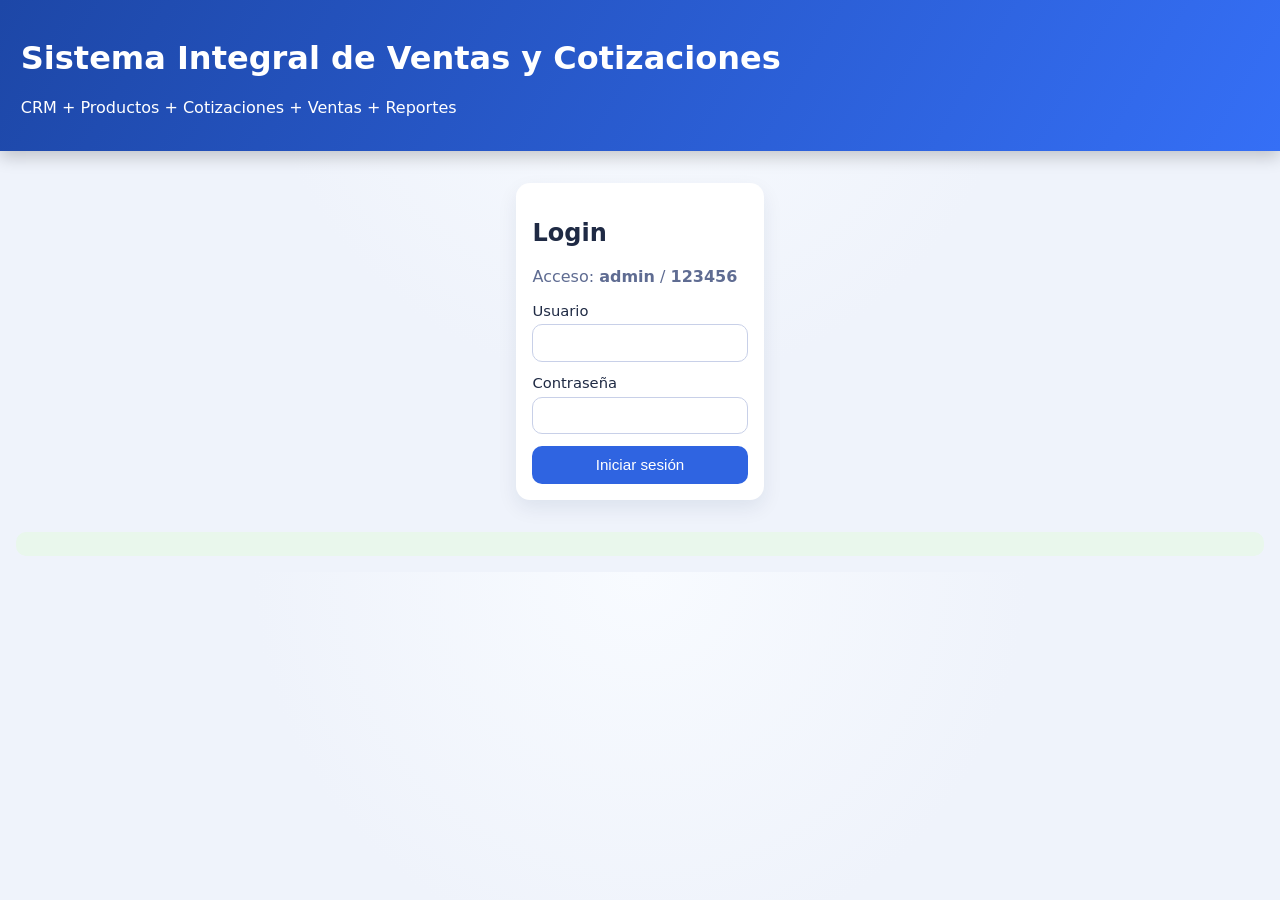
==== commit 7601af78: "Mejorar UI y añadir logo de empresa en cotización tipo tabla" ====
--- a/src/index.html
+++ b/src/index.html
@@ -1,590 +1,171 @@
-<!DOCTYPE html>
+<!doctype html>
 <html lang="es">
-<head>
-  <meta charset="UTF-8" />
-  <meta name="viewport" content="width=device-width, initial-scale=1.0" />
-  <title>Sistema de Cotizaciones</title>
-  <style>
-    :root {
-      --azul: #0057b8;
-      --azul-2: #0a3f84;
-      --azul-suave: #e9f1ff;
-      --amarillo: #ffcc00;
-      --fondo: #f7faff;
-      --texto: #17335b;
-      --blanco: #fff;
-      --borde: #cfe0ff;
-      --error: #d62828;
-    }
+  <head>
+    <meta charset="UTF-8" />
+    <meta name="viewport" content="width=device-width, initial-scale=1.0" />
+    <title>Sistema Integral de Ventas y Cotizaciones</title>
+    <link rel="stylesheet" href="styles.css" />
+  </head>
+  <body>
+    <header class="topbar">
+      <div>
+        <h1>Sistema Integral de Ventas y Cotizaciones</h1>
+        <p>CRM + Productos + Cotizaciones + Ventas + Reportes</p>
+      </div>
+      <div class="session-box">
+        <span id="session-user"></span>
+        <button id="logout-btn" type="button" class="secondary hidden">Cerrar sesión</button>
+      </div>
+    </header>
 
-    * { box-sizing: border-box; }
-    body {
-      margin: 0;
-      font-family: Arial, Helvetica, sans-serif;
-      color: var(--texto);
-      background: linear-gradient(180deg, var(--azul-suave), var(--fondo));
-    }
-
-    .container {
-      max-width: 1100px;
-      margin: 20px auto;
-      padding: 14px;
-    }
-
-    .card {
-      background: var(--blanco);
-      border: 2px solid var(--borde);
-      border-radius: 14px;
-      box-shadow: 0 8px 20px rgba(0, 87, 184, 0.1);
-      padding: 16px;
-      margin-bottom: 16px;
-    }
-
-    h1, h2, h3 { margin-top: 0; }
-
-    .title {
-      color: var(--azul);
-      display: flex;
-      align-items: center;
-      gap: 10px;
-    }
-
-    .badge {
-      background: var(--amarillo);
-      color: #1f2a44;
-      border-radius: 999px;
-      padding: 5px 10px;
-      font-size: .8rem;
-      font-weight: bold;
-    }
-
-    .grid { display: grid; gap: 12px; }
-    .grid-2 { grid-template-columns: repeat(auto-fit, minmax(230px, 1fr)); }
-    .grid-3 { grid-template-columns: repeat(auto-fit, minmax(190px, 1fr)); }
-
-    label {
-      display: block;
-      font-weight: bold;
-      margin-bottom: 4px;
-    }
-
-    input, select, button {
-      width: 100%;
-      padding: 10px;
-      border: 1px solid #b7cdf4;
-      border-radius: 8px;
-      font-size: 0.95rem;
-    }
-
-    button {
-      border: none;
-      background: var(--azul);
-      color: #fff;
-      font-weight: bold;
-      cursor: pointer;
-    }
-
-    .btn-yellow {
-      background: var(--amarillo);
-      color: #1f2a44;
-    }
-
-    .hidden { display: none !important; }
-    .error { color: var(--error); margin-top: 8px; }
-
-    .menu {
-      display: flex;
-      flex-wrap: wrap;
-      gap: 8px;
-      margin-bottom: 12px;
-    }
-
-    .menu button {
-      width: auto;
-      padding: 10px 14px;
-      border-radius: 999px;
-      background: #d7e7ff;
-      color: var(--azul-2);
-      border: 1px solid #bdd4fb;
-    }
-
-    .menu button.active {
-      background: var(--azul);
-      color: #fff;
-      border-color: var(--azul);
-    }
-
-    table {
-      width: 100%;
-      border-collapse: collapse;
-      margin-top: 8px;
-    }
-
-    th, td {
-      border-bottom: 1px solid #dce8fb;
-      padding: 8px;
-      text-align: left;
-      vertical-align: middle;
-    }
-
-    th {
-      background: #f0f6ff;
-      color: var(--azul);
-    }
-
-    .thumb {
-      width: 46px;
-      height: 46px;
-      object-fit: cover;
-      border-radius: 8px;
-      border: 1px solid #c9daf9;
-      background: #f8fbff;
-    }
-
-    #logoPreview {
-      max-height: 58px;
-      border-radius: 8px;
-      border: 1px solid #c9daf9;
-      padding: 4px;
-      background: #fff;
-    }
-
-    .totales {
-      display: grid;
-      grid-template-columns: repeat(auto-fit, minmax(180px, 1fr));
-      gap: 10px;
-      margin-top: 12px;
-    }
-
-    .box {
-      background: #eef5ff;
-      border: 1px solid #cadaf7;
-      border-radius: 10px;
-      padding: 10px;
-    }
-
-    .box strong {
-      display: block;
-      margin-top: 4px;
-      color: var(--azul-2);
-      font-size: 1.05rem;
-    }
-
-    .print-sheet {
-      border: 2px dashed #b5cbf3;
-      border-radius: 10px;
-      padding: 12px;
-      background: #fff;
-    }
-
-    .print-header {
-      display: flex;
-      justify-content: space-between;
-      align-items: center;
-      gap: 12px;
-      border-bottom: 2px solid #e2ecff;
-      padding-bottom: 8px;
-      margin-bottom: 10px;
-    }
-
-    .print-logo {
-      max-height: 70px;
-      max-width: 240px;
-      object-fit: contain;
-    }
-
-    @media print {
-      body { background: #fff; }
-      #loginSection, #topConfig, .menu, #cotizador, #clientes, #productos, #btnImprimir {
-        display: none !important;
-      }
-      #imprimir {
-        display: block !important;
-      }
-      .container { margin: 0; max-width: 100%; padding: 0; }
-      .card { border: none; box-shadow: none; margin: 0; padding: 0; }
-      .print-sheet { border: none; }
-    }
-  </style>
-</head>
-<body>
-  <div class="container">
-    <section id="loginSection" class="card">
-      <h1 class="title">Acceso al sistema <span class="badge">Azul + Amarillo</span></h1>
-      <p>Usuario demo: <b>admin</b> | Contraseña demo: <b>1234</b></p>
-      <div class="grid grid-2">
-        <div>
-          <label for="usuario">Usuario</label>
-          <input id="usuario" type="text" placeholder="Ingresa tu usuario" />
-        </div>
-        <div>
-          <label for="clave">Contraseña</label>
-          <input id="clave" type="password" placeholder="Ingresa tu contraseña" />
-        </div>
-      </div>
-      <div style="margin-top:12px; max-width:240px;">
-        <button id="btnLogin">Iniciar sesión</button>
-      </div>
-      <div id="loginError" class="error hidden">Credenciales inválidas.</div>
-    </section>
-
-    <section id="appSection" class="hidden">
-      <section id="topConfig" class="card">
-        <h1 class="title">
-          <img id="logoPreview" alt="Logo de empresa" />
-          <span>Sistema de Clientes, Productos y Cotizaciones</span>
-        </h1>
-        <div class="grid grid-2">
-          <div>
-            <label for="empresa">Nombre de tu empresa</label>
-            <input id="empresa" type="text" placeholder="Mi Empresa S.A.C." />
-          </div>
-          <div>
-            <label for="logo">Subir logo de empresa</label>
-            <input id="logo" type="file" accept="image/*" />
-          </div>
-        </div>
+    <main>
+      <section class="panel login-panel" id="login-panel">
+        <h2>Login</h2>
+        <p class="muted">Acceso: <strong>admin</strong> / <strong>123456</strong></p>
+        <form id="login-form" class="grid-form">
+          <label>Usuario <input id="login-user" required /></label>
+          <label>Contraseña <input id="login-pass" type="password" required /></label>
+          <button type="submit">Iniciar sesión</button>
+        </form>
       </section>
 
-      <section class="card">
-        <nav class="menu">
-          <button id="menuClientes" class="active">Clientes</button>
-          <button id="menuProductos">Productos</button>
-          <button id="menuCotizar">Elaborar cotización</button>
-          <button id="menuImprimir">Imprimir cotización</button>
+      <div id="app-main" class="hidden">
+        <nav class="panel tabs" id="main-tabs">
+          <button class="tab-btn active" data-view="crm">CRM</button>
+          <button class="tab-btn" data-view="products">Productos</button>
+          <button class="tab-btn" data-view="quotes">Cotizaciones</button>
+          <button class="tab-btn" data-view="sales">Ventas</button>
+          <button class="tab-btn" data-view="reports">Reportes</button>
+          <button class="tab-btn" data-view="config">Configuración</button>
         </nav>
 
-        <div id="clientes" class="panel">
+        <section class="panel view active" data-view="crm">
           <h2>Clientes</h2>
-          <div class="grid grid-2">
-            <div>
-              <label for="clienteNombre">Nombre del cliente</label>
-              <input id="clienteNombre" type="text" placeholder="Cliente" />
+          <form id="client-form" class="grid-form">
+            <input type="hidden" id="client-id" />
+            <label>RUC <input id="client-ruc" required maxlength="20" /></label>
+            <label>Razón social <input id="client-business" required maxlength="140" /></label>
+            <label>Teléfono <input id="client-phone" required maxlength="30" /></label>
+            <label>Correo <input id="client-email" type="email" required maxlength="120" /></label>
+            <label>Dirección <input id="client-address" maxlength="180" /></label>
+            <label>Imagen <input id="client-image" type="file" accept="image/*" /></label>
+            <div class="form-actions">
+              <button type="submit">Guardar cliente</button>
+              <button id="client-cancel" type="button" class="secondary">Cancelar</button>
             </div>
-            <div style="align-self:end;">
-              <button id="agregarCliente">Añadir cliente</button>
+          </form>
+          <div id="client-list" class="cards"></div>
+        </section>
+
+        <section class="panel view" data-view="products">
+          <h2>Productos y Stock</h2>
+          <form id="product-form" class="grid-form">
+            <input type="hidden" id="product-id" />
+            <label>Código <input id="product-code" required maxlength="30" /></label>
+            <label>Nombre <input id="product-name" required maxlength="120" /></label>
+            <label>Precio (S/.) <input id="product-price" type="number" min="0" step="0.01" required /></label>
+            <label>Stock <input id="product-stock" type="number" min="0" step="1" required /></label>
+            <label>Imagen <input id="product-image" type="file" accept="image/*" /></label>
+            <div class="form-actions">
+              <button type="submit">Guardar producto</button>
+              <button id="product-cancel" type="button" class="secondary">Cancelar</button>
             </div>
+          </form>
+          <div id="product-list" class="cards"></div>
+        </section>
+
+        <section class="panel view" data-view="quotes" id="quote-panel">
+          <h2>Cotizaciones</h2>
+          <form id="quote-item-form" class="grid-form">
+            <label>Cliente <select id="quote-client" required></select></label>
+            <label>Producto <select id="quote-product" required></select></label>
+            <label>Cantidad <input id="quote-qty" type="number" min="1" value="1" required /></label>
+            <label>P. Unitario <input id="quote-unit-price" type="number" min="0" step="0.01" required /></label>
+            <label>Descuento <input id="quote-discount" type="number" min="0" step="0.01" value="0" /></label>
+            <button type="submit">Agregar ítem</button>
+          </form>
+
+          <form id="quote-meta-form" class="grid-form">
+            <label>Número <input id="quote-number" placeholder="COT-0001" /></label>
+            <label>Validez (días) <input id="quote-valid-days" type="number" min="1" value="7" /></label>
+            <label>Estado
+              <select id="quote-status">
+                <option value="Borrador">Borrador</option>
+                <option value="Enviado">Enviado</option>
+                <option value="Aprobado">Aprobado</option>
+                <option value="Rechazado">Rechazado</option>
+              </select>
+            </label>
+            <label>IGV (%) <input id="igv-rate" type="number" min="0" step="0.01" value="18" /></label>
+            <label class="full-width">Observaciones <textarea id="quote-notes" rows="2"></textarea></label>
+            <div class="form-actions">
+              <button id="quote-save" type="button">Guardar cotización</button>
+              <button id="quote-clear-items" type="button" class="secondary">Limpiar ítems</button>
+              <button id="quote-print" type="button" class="secondary">Imprimir</button>
+            </div>
+          </form>
+
+          <div id="quote-items" class="table-container"></div>
+          <article id="quote-preview" class="quote-preview"></article>
+        </section>
+
+        <section class="panel view" data-view="sales">
+          <h2>Ventas</h2>
+          <form id="invoice-form" class="grid-form">
+            <label>Cliente <select id="invoice-client" required></select></label>
+            <label>Producto <select id="invoice-product" required></select></label>
+            <label>Cantidad <input id="invoice-qty" type="number" min="1" value="1" required /></label>
+            <label>P. Unitario <input id="invoice-unit-price" type="number" min="0" step="0.01" required /></label>
+            <label>Comprobante
+              <select id="invoice-doc-type">
+                <option value="Factura">Factura</option>
+                <option value="Boleta">Boleta</option>
+              </select>
+            </label>
+            <div class="totals">
+              <p>Subtotal: <strong id="subtotal">S/. 0.00</strong></p>
+              <p>IGV: <strong id="igv">S/. 0.00</strong></p>
+              <p>Total: <strong id="total">S/. 0.00</strong></p>
+            </div>
+            <button type="submit">Registrar venta</button>
+          </form>
+          <div id="invoice-list" class="table-container"></div>
+        </section>
+
+        <section class="panel view" data-view="reports">
+          <h2>Reportes</h2>
+          <div id="reports-box" class="kpis"></div>
+        </section>
+
+        <section class="panel view" data-view="config">
+          <h2>Configuración / Empresa</h2>
+          <form id="company-form" class="grid-form">
+            <label>Nombre empresa <input id="company-name" maxlength="150" /></label>
+            <label>RUC empresa <input id="company-ruc" maxlength="20" /></label>
+            <label>Teléfono empresa <input id="company-phone" maxlength="30" /></label>
+            <label>Correo empresa <input id="company-email" maxlength="120" /></label>
+            <label>Dirección empresa <input id="company-address" maxlength="180" /></label>
+            <label>Logo empresa <input id="company-logo" type="file" accept="image/*" /></label>
+            <button type="submit">Guardar datos empresa</button>
+          </form>
+          <div class="form-actions compact">
+            <button id="btn-export" type="button">Exportar JSON</button>
+            <label class="file-btn">Importar JSON <input id="btn-import" type="file" accept="application/json" /></label>
+            <button id="btn-reset" type="button" class="danger">Reiniciar BD</button>
           </div>
-          <ul id="listaClientes"></ul>
-        </div>
+        </section>
+      </div>
 
-        <div id="productos" class="panel hidden">
-          <h2>Productos</h2>
-          <div class="grid grid-3">
-            <div>
-              <label for="productoNombre">Nombre del producto</label>
-              <input id="productoNombre" type="text" placeholder="Producto" />
-            </div>
-            <div>
-              <label for="productoPrecio">Precio unitario (S/)</label>
-              <input id="productoPrecio" type="number" min="0" step="0.01" placeholder="0.00" />
-            </div>
-            <div>
-              <label for="productoImagen">Imagen del producto</label>
-              <input id="productoImagen" type="file" accept="image/*" />
-            </div>
-          </div>
-          <div style="margin-top:10px; max-width:260px;">
-            <button id="agregarProducto">Añadir producto</button>
-          </div>
-          <table>
-            <thead>
-              <tr>
-                <th>Imagen</th>
-                <th>Producto</th>
-                <th>Costo unitario</th>
-              </tr>
-            </thead>
-            <tbody id="tablaProductos"></tbody>
-          </table>
-        </div>
+      <p id="status" class="status" role="status" aria-live="polite"></p>
+    </main>
 
-        <div id="cotizador" class="panel hidden">
-          <h2>Elaborar cotización</h2>
-          <div class="grid grid-3">
-            <div>
-              <label for="selectCliente">Cliente</label>
-              <select id="selectCliente"></select>
-            </div>
-            <div>
-              <label for="selectProducto">Producto</label>
-              <select id="selectProducto"></select>
-            </div>
-            <div>
-              <label for="cantidad">Cantidad</label>
-              <input id="cantidad" type="number" min="1" value="1" />
-            </div>
-          </div>
-          <div class="grid grid-2" style="margin-top:10px;">
-            <button id="agregarItem">Agregar a cotización</button>
-            <button id="limpiarCotizacion" class="btn-yellow">Limpiar cotización</button>
-          </div>
-          <table>
-            <thead>
-              <tr>
-                <th>Producto</th>
-                <th>Cantidad</th>
-                <th>Costo unitario</th>
-                <th>Subtotal</th>
-              </tr>
-            </thead>
-            <tbody id="tablaCotizacion"></tbody>
-          </table>
-          <div class="totales">
-            <div class="box">Subtotal <strong id="subtotal">S/ 0.00</strong></div>
-            <div class="box">IGV (18%) <strong id="igv">S/ 0.00</strong></div>
-            <div class="box">Total <strong id="total">S/ 0.00</strong></div>
-          </div>
-        </div>
+    <template id="card-template">
+      <article class="card">
+        <img class="thumb" alt="Imagen" />
+        <div class="content"></div>
+      </article>
+    </template>
 
-        <div id="imprimir" class="panel hidden">
-          <h2>Imprimir cotización</h2>
-          <div class="print-sheet" id="printArea">
-            <div class="print-header">
-              <div>
-                <h3 id="printEmpresa">Mi Empresa</h3>
-                <p>Cliente: <strong id="printCliente">-</strong></p>
-                <p>Fecha: <strong id="printFecha"></strong></p>
-              </div>
-              <img id="printLogo" class="print-logo" alt="Logo" />
-            </div>
-
-            <table>
-              <thead>
-                <tr>
-                  <th>Producto</th>
-                  <th>Cantidad</th>
-                  <th>Costo unitario</th>
-                  <th>Subtotal</th>
-                </tr>
-              </thead>
-              <tbody id="printTabla"></tbody>
-            </table>
-
-            <div class="totales">
-              <div class="box">Subtotal <strong id="printSubtotal">S/ 0.00</strong></div>
-              <div class="box">IGV (18%) <strong id="printIgv">S/ 0.00</strong></div>
-              <div class="box">Total <strong id="printTotal">S/ 0.00</strong></div>
-            </div>
-          </div>
-          <div style="margin-top:12px; max-width:260px;">
-            <button id="btnImprimir">Imprimir cotización</button>
-          </div>
-        </div>
-      </section>
-    </section>
-  </div>
-
-  <script>
-    const IGV = 0.18;
-    const state = {
-      empresa: 'Mi Empresa',
-      logo: '',
-      clientes: [],
-      productos: [],
-      cotizacion: []
-    };
-
-    const $ = (id) => document.getElementById(id);
-    const formatMoney = (n) => `S/ ${Number(n).toFixed(2)}`;
-
-    const setPanel = (panelId, menuId) => {
-      ['clientes', 'productos', 'cotizador', 'imprimir'].forEach((id) => {
-        $(id).classList.toggle('hidden', id !== panelId);
-      });
-      ['menuClientes', 'menuProductos', 'menuCotizar', 'menuImprimir'].forEach((id) => {
-        $(id).classList.remove('active');
-      });
-      $(menuId).classList.add('active');
-      if (panelId === 'imprimir') updatePrintView();
-    };
-
-    const loadDemoData = () => {
-      state.logo = 'data:image/svg+xml;base64,' + btoa(`
-        <svg xmlns="http://www.w3.org/2000/svg" width="220" height="70">
-          <rect width="100%" height="100%" fill="#0057b8"/>
-          <rect x="8" y="8" width="34" height="54" fill="#ffcc00"/>
-          <text x="52" y="42" font-size="22" fill="#fff" font-family="Arial" font-weight="bold">Mi Empresa</text>
-        </svg>
-      `);
-      state.clientes = ['Cliente Ejemplo'];
-      state.productos = [
-        {
-          nombre: 'Producto Demo',
-          precio: 120,
-          imagen: 'data:image/svg+xml;base64,' + btoa('<svg xmlns="http://www.w3.org/2000/svg" width="80" height="80"><rect width="100%" height="100%" fill="#ffcc00"/><text x="8" y="44" font-size="16" fill="#0057b8" font-family="Arial">Demo</text></svg>')
-        }
-      ];
-      $('empresa').value = state.empresa;
-      $('logoPreview').src = state.logo;
-      renderClientes();
-      renderProductos();
-      renderCotizacion();
-      updatePrintView();
-    };
-
-    $('btnLogin').addEventListener('click', () => {
-      const user = $('usuario').value.trim();
-      const pass = $('clave').value.trim();
-      if (user === 'admin' && pass === '1234') {
-        $('loginSection').classList.add('hidden');
-        $('appSection').classList.remove('hidden');
-        loadDemoData();
-      } else {
-        $('loginError').classList.remove('hidden');
-      }
-    });
-
-    $('menuClientes').addEventListener('click', () => setPanel('clientes', 'menuClientes'));
-    $('menuProductos').addEventListener('click', () => setPanel('productos', 'menuProductos'));
-    $('menuCotizar').addEventListener('click', () => setPanel('cotizador', 'menuCotizar'));
-    $('menuImprimir').addEventListener('click', () => setPanel('imprimir', 'menuImprimir'));
-
-    $('empresa').addEventListener('input', (e) => {
-      state.empresa = e.target.value.trim() || 'Mi Empresa';
-      document.title = `Cotizaciones - ${state.empresa}`;
-      updatePrintView();
-    });
-
-    $('logo').addEventListener('change', async (e) => {
-      const file = e.target.files[0];
-      if (!file) return;
-      state.logo = await fileToDataURL(file);
-      $('logoPreview').src = state.logo;
-      updatePrintView();
-    });
-
-    $('agregarCliente').addEventListener('click', () => {
-      const nombre = $('clienteNombre').value.trim();
-      if (!nombre) return;
-      state.clientes.push(nombre);
-      $('clienteNombre').value = '';
-      renderClientes();
-      updatePrintView();
-    });
-
-    $('agregarProducto').addEventListener('click', async () => {
-      const nombre = $('productoNombre').value.trim();
-      const precio = Number($('productoPrecio').value);
-      const file = $('productoImagen').files[0];
-      if (!nombre || !precio) return;
-      let imagen = '';
-      if (file) imagen = await fileToDataURL(file);
-      state.productos.push({ nombre, precio, imagen });
-      $('productoNombre').value = '';
-      $('productoPrecio').value = '';
-      $('productoImagen').value = '';
-      renderProductos();
-    });
-
-    $('agregarItem').addEventListener('click', () => {
-      const idx = Number($('selectProducto').value);
-      const cantidad = Number($('cantidad').value);
-      if (!Number.isInteger(idx) || idx < 0 || !state.productos[idx] || cantidad < 1) return;
-      const p = state.productos[idx];
-      state.cotizacion.push({ nombre: p.nombre, precio: p.precio, cantidad });
-      renderCotizacion();
-      updatePrintView();
-    });
-
-    $('limpiarCotizacion').addEventListener('click', () => {
-      state.cotizacion = [];
-      renderCotizacion();
-      updatePrintView();
-    });
-
-    $('btnImprimir').addEventListener('click', () => {
-      updatePrintView();
-      window.print();
-    });
-
-    function renderClientes() {
-      $('listaClientes').innerHTML = state.clientes.map((c) => `<li>${c}</li>`).join('');
-      $('selectCliente').innerHTML = state.clientes.length
-        ? state.clientes.map((c) => `<option>${c}</option>`).join('')
-        : '<option>Sin clientes</option>';
-    }
-
-    function renderProductos() {
-      const body = $('tablaProductos');
-      body.innerHTML = '';
-      state.productos.forEach((p) => {
-        const tr = document.createElement('tr');
-        tr.innerHTML = `
-          <td>${p.imagen ? `<img class="thumb" src="${p.imagen}" alt="${p.nombre}"/>` : '-'}</td>
-          <td>${p.nombre}</td>
-          <td>${formatMoney(p.precio)}</td>
-        `;
-        body.appendChild(tr);
-      });
-      $('selectProducto').innerHTML = state.productos.length
-        ? state.productos.map((p, i) => `<option value="${i}">${p.nombre} (${formatMoney(p.precio)})</option>`).join('')
-        : '<option value="">Sin productos</option>';
-    }
-
-    function renderCotizacion() {
-      const body = $('tablaCotizacion');
-      body.innerHTML = '';
-      let subtotal = 0;
-
-      state.cotizacion.forEach((item) => {
-        const sub = item.precio * item.cantidad;
-        subtotal += sub;
-        const tr = document.createElement('tr');
-        tr.innerHTML = `
-          <td>${item.nombre}</td>
-          <td>${item.cantidad}</td>
-          <td>${formatMoney(item.precio)}</td>
-          <td>${formatMoney(sub)}</td>
-        `;
-        body.appendChild(tr);
-      });
-
-      const igv = subtotal * IGV;
-      const total = subtotal + igv;
-      $('subtotal').textContent = formatMoney(subtotal);
-      $('igv').textContent = formatMoney(igv);
-      $('total').textContent = formatMoney(total);
-    }
-
-    function updatePrintView() {
-      const cliente = $('selectCliente').value || 'Sin cliente';
-      let subtotal = 0;
-      $('printEmpresa').textContent = state.empresa || 'Mi Empresa';
-      $('printCliente').textContent = cliente;
-      $('printFecha').textContent = new Date().toLocaleDateString('es-PE');
-      $('printLogo').src = state.logo || '';
-
-      const printBody = $('printTabla');
-      printBody.innerHTML = '';
-      state.cotizacion.forEach((item) => {
-        const sub = item.precio * item.cantidad;
-        subtotal += sub;
-        const tr = document.createElement('tr');
-        tr.innerHTML = `
-          <td>${item.nombre}</td>
-          <td>${item.cantidad}</td>
-          <td>${formatMoney(item.precio)}</td>
-          <td>${formatMoney(sub)}</td>
-        `;
-        printBody.appendChild(tr);
-      });
-
-      const igv = subtotal * IGV;
-      const total = subtotal + igv;
-      $('printSubtotal').textContent = formatMoney(subtotal);
-      $('printIgv').textContent = formatMoney(igv);
-      $('printTotal').textContent = formatMoney(total);
-    }
-
-    function fileToDataURL(file) {
-      return new Promise((resolve, reject) => {
-        const reader = new FileReader();
-        reader.onload = () => resolve(reader.result);
-        reader.onerror = reject;
-        reader.readAsDataURL(file);
-      });
-    }
-  </script>
-</body>
+    <script src="app.js"></script>
+  </body>
 </html>
--- a/src/styles.css
+++ b/src/styles.css
@@ -0,0 +1,60 @@
+:root {
+  font-family: Inter, system-ui, sans-serif;
+  --bg: #eff3fb;
+  --card: #ffffff;
+  --ink: #1f2a44;
+  --primary: #2f64e1;
+  --secondary: #eef2ff;
+  --danger: #d94848;
+}
+* { box-sizing: border-box; }
+body { margin: 0; background: radial-gradient(circle at top, #f8fbff 0%, var(--bg) 45%); color: var(--ink); }
+.topbar { background: linear-gradient(120deg, #1d47a7, #356ff6); color: #fff; padding: 1.1rem 1.3rem; display: flex; justify-content: space-between; gap: 1rem; box-shadow: 0 6px 16px rgb(0 0 0 / 20%); }
+main { display: grid; gap: 1rem; padding: 1rem; max-width: 1300px; margin: 0 auto; }
+.panel { background: var(--card); border-radius: 14px; padding: 1rem; box-shadow: 0 8px 20px rgb(13 32 72 / 8%); }
+.hidden { display: none !important; }
+.login-panel { max-width: 700px; margin: 1rem auto; }
+.session-box { display: grid; justify-items: end; gap: 0.35rem; }
+.tabs { display: flex; flex-wrap: wrap; gap: 0.55rem; }
+.tab-btn { background: var(--secondary); color: var(--ink); }
+.tab-btn.active { background: var(--primary); color: #fff; }
+.view { display: none; }
+.view.active { display: block; }
+.grid-form { display: grid; gap: 0.75rem; grid-template-columns: repeat(auto-fit, minmax(200px, 1fr)); align-items: end; }
+label { display: grid; gap: 0.35rem; font-size: 0.92rem; }
+.full-width { grid-column: 1 / -1; }
+input, select, button, textarea { border: 1px solid #c8d0e8; border-radius: 10px; padding: 0.58rem 0.72rem; font-size: 0.95rem; background: #fff; }
+button, .file-btn { background: var(--primary); color: #fff; cursor: pointer; border: 1px solid transparent; }
+button:hover { filter: brightness(1.04); }
+.secondary { background: var(--secondary); color: var(--ink); border-color: #cfd8fb; }
+.danger, .actions button:last-child { background: var(--danger); color: #fff; }
+.file-btn { padding: 0.55rem 0.7rem; border-radius: 10px; display: inline-flex; align-items: center; }
+.file-btn input { display: none; }
+.form-actions { display: flex; gap: 0.5rem; align-items: center; }
+.form-actions.compact { flex-wrap: wrap; }
+.cards { display: grid; margin-top: 0.9rem; grid-template-columns: repeat(auto-fill, minmax(230px, 1fr)); gap: 0.8rem; }
+.card { border: 1px solid #d9dff0; border-radius: 12px; overflow: hidden; background: #fcfdff; }
+.thumb { width: 100%; height: 135px; object-fit: cover; background: #e8ecf8; }
+.content { padding: 0.7rem; display: grid; gap: 0.35rem; }
+.actions { display: flex; gap: 0.4rem; }
+.totals, .quote-preview, .kpi { border: 1px dashed #9db0e3; border-radius: 10px; padding: 0.75rem; background: #fdfefe; }
+.table-container { overflow-x: auto; }
+.table-container table { width: 100%; border-collapse: collapse; margin-top: 0.8rem; }
+th, td { border-bottom: 1px solid #e1e6f5; padding: 0.55rem; text-align: left; }
+th { background: #f4f7ff; }
+.quote-head { display: grid; grid-template-columns: 90px 1fr auto; gap: 1rem; align-items: center; }
+.quote-logo { width: 80px; height: 80px; object-fit: contain; border-radius: 8px; border: 1px solid #d9dff0; background: white; }
+.quote-meta { text-align: right; display: grid; gap: 0.2rem; }
+.quote-table th { background: #edf3ff; }
+.quote-totals { margin-top: 0.8rem; display: grid; justify-content: end; gap: 0.25rem; }
+.kpis { display: grid; grid-template-columns: repeat(auto-fit, minmax(210px, 1fr)); gap: 0.7rem; }
+.kpi h3 { margin: 0; font-size: 1.4rem; }
+.status { margin: 0; padding: 0.75rem 0.85rem; border-radius: 10px; background: #e9f7ec; color: #1f7a35; }
+.status.error { background: #fdeaea; color: #9e2a2a; }
+.muted { color: #5f6c92; }
+@media print {
+  body { background: #fff; }
+  .topbar, #status, #main-tabs, .view:not([data-view="quotes"]), #quote-item-form, #quote-meta-form, #quote-items { display: none !important; }
+  .panel { box-shadow: none; border: none; padding: 0; }
+  #quote-preview { border: none; }
+}
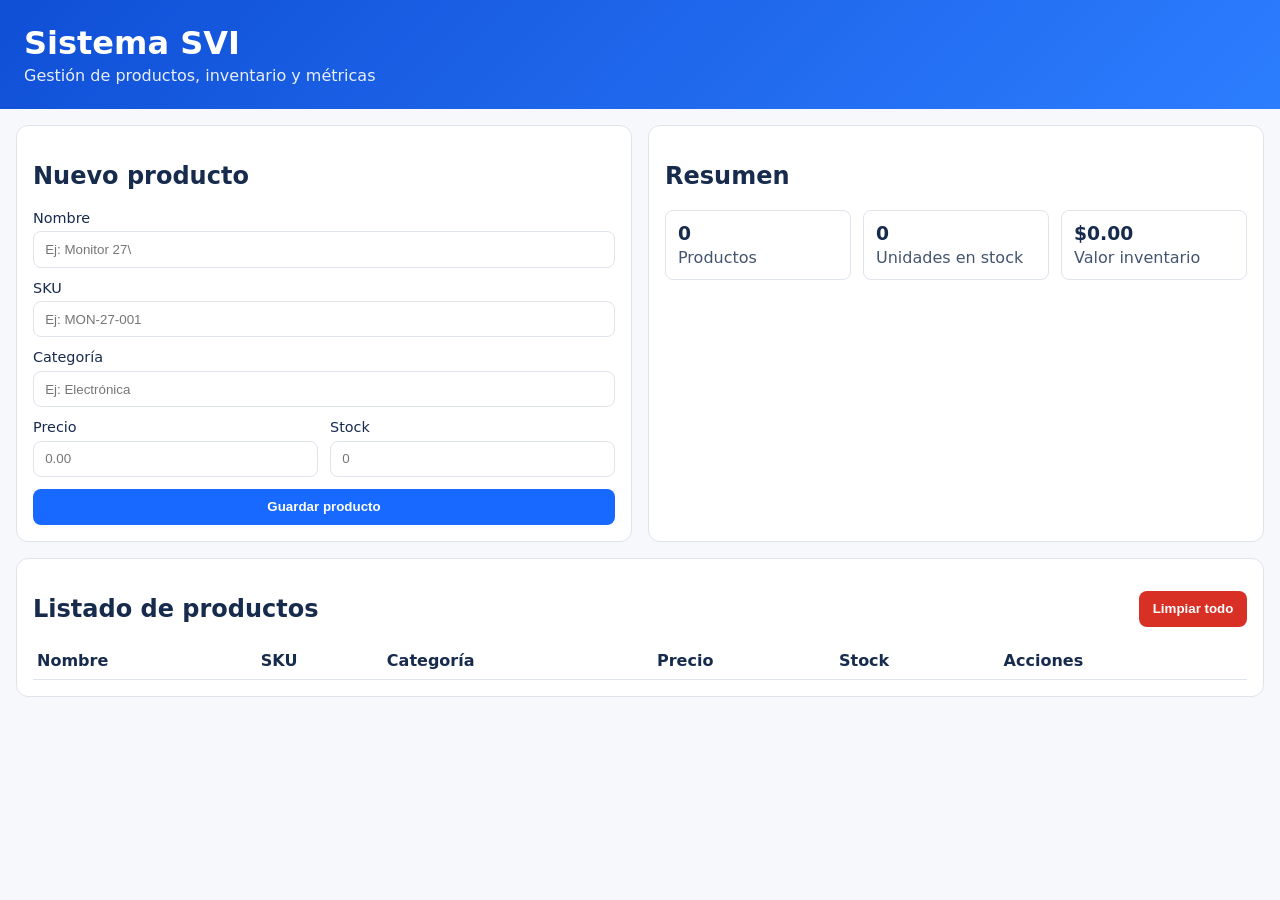
==== commit 6d01eb0b: "feat: crear MVP web de gestión de productos SVI" ====
--- a/src/index.html
+++ b/src/index.html
@@ -3,169 +3,97 @@
   <head>
     <meta charset="UTF-8" />
     <meta name="viewport" content="width=device-width, initial-scale=1.0" />
-    <title>Sistema Integral de Ventas y Cotizaciones</title>
-    <link rel="stylesheet" href="styles.css" />
+    <title>Sistema SVI - Gestión de Productos</title>
+    <link rel="stylesheet" href="./styles.css" />
   </head>
   <body>
     <header class="topbar">
-      <div>
-        <h1>Sistema Integral de Ventas y Cotizaciones</h1>
-        <p>CRM + Productos + Cotizaciones + Ventas + Reportes</p>
-      </div>
-      <div class="session-box">
-        <span id="session-user"></span>
-        <button id="logout-btn" type="button" class="secondary hidden">Cerrar sesión</button>
-      </div>
+      <h1>Sistema SVI</h1>
+      <p>Gestión de productos, inventario y métricas</p>
     </header>
 
-    <main>
-      <section class="panel login-panel" id="login-panel">
-        <h2>Login</h2>
-        <p class="muted">Acceso: <strong>admin</strong> / <strong>123456</strong></p>
-        <form id="login-form" class="grid-form">
-          <label>Usuario <input id="login-user" required /></label>
-          <label>Contraseña <input id="login-pass" type="password" required /></label>
-          <button type="submit">Iniciar sesión</button>
+    <main class="layout">
+      <section class="card">
+        <h2>Nuevo producto</h2>
+        <form id="product-form">
+          <label>
+            Nombre
+            <input name="name" required placeholder="Ej: Monitor 27\"" />
+          </label>
+          <label>
+            SKU
+            <input name="sku" required placeholder="Ej: MON-27-001" />
+          </label>
+          <label>
+            Categoría
+            <input name="category" required placeholder="Ej: Electrónica" />
+          </label>
+          <div class="split">
+            <label>
+              Precio
+              <input name="price" required type="number" min="0" step="0.01" placeholder="0.00" />
+            </label>
+            <label>
+              Stock
+              <input name="stock" required type="number" min="0" step="1" placeholder="0" />
+            </label>
+          </div>
+          <button type="submit">Guardar producto</button>
         </form>
       </section>
 
-      <div id="app-main" class="hidden">
-        <nav class="panel tabs" id="main-tabs">
-          <button class="tab-btn active" data-view="crm">CRM</button>
-          <button class="tab-btn" data-view="products">Productos</button>
-          <button class="tab-btn" data-view="quotes">Cotizaciones</button>
-          <button class="tab-btn" data-view="sales">Ventas</button>
-          <button class="tab-btn" data-view="reports">Reportes</button>
-          <button class="tab-btn" data-view="config">Configuración</button>
-        </nav>
+      <section class="card">
+        <h2>Resumen</h2>
+        <div class="stats">
+          <article>
+            <h3 id="total-products">0</h3>
+            <p>Productos</p>
+          </article>
+          <article>
+            <h3 id="total-stock">0</h3>
+            <p>Unidades en stock</p>
+          </article>
+          <article>
+            <h3 id="inventory-value">$0.00</h3>
+            <p>Valor inventario</p>
+          </article>
+        </div>
+      </section>
 
-        <section class="panel view active" data-view="crm">
-          <h2>Clientes</h2>
-          <form id="client-form" class="grid-form">
-            <input type="hidden" id="client-id" />
-            <label>RUC <input id="client-ruc" required maxlength="20" /></label>
-            <label>Razón social <input id="client-business" required maxlength="140" /></label>
-            <label>Teléfono <input id="client-phone" required maxlength="30" /></label>
-            <label>Correo <input id="client-email" type="email" required maxlength="120" /></label>
-            <label>Dirección <input id="client-address" maxlength="180" /></label>
-            <label>Imagen <input id="client-image" type="file" accept="image/*" /></label>
-            <div class="form-actions">
-              <button type="submit">Guardar cliente</button>
-              <button id="client-cancel" type="button" class="secondary">Cancelar</button>
-            </div>
-          </form>
-          <div id="client-list" class="cards"></div>
-        </section>
-
-        <section class="panel view" data-view="products">
-          <h2>Productos y Stock</h2>
-          <form id="product-form" class="grid-form">
-            <input type="hidden" id="product-id" />
-            <label>Código <input id="product-code" required maxlength="30" /></label>
-            <label>Nombre <input id="product-name" required maxlength="120" /></label>
-            <label>Precio (S/.) <input id="product-price" type="number" min="0" step="0.01" required /></label>
-            <label>Stock <input id="product-stock" type="number" min="0" step="1" required /></label>
-            <label>Imagen <input id="product-image" type="file" accept="image/*" /></label>
-            <div class="form-actions">
-              <button type="submit">Guardar producto</button>
-              <button id="product-cancel" type="button" class="secondary">Cancelar</button>
-            </div>
-          </form>
-          <div id="product-list" class="cards"></div>
-        </section>
-
-        <section class="panel view" data-view="quotes" id="quote-panel">
-          <h2>Cotizaciones</h2>
-          <form id="quote-item-form" class="grid-form">
-            <label>Cliente <select id="quote-client" required></select></label>
-            <label>Producto <select id="quote-product" required></select></label>
-            <label>Cantidad <input id="quote-qty" type="number" min="1" value="1" required /></label>
-            <label>P. Unitario <input id="quote-unit-price" type="number" min="0" step="0.01" required /></label>
-            <label>Descuento <input id="quote-discount" type="number" min="0" step="0.01" value="0" /></label>
-            <button type="submit">Agregar ítem</button>
-          </form>
-
-          <form id="quote-meta-form" class="grid-form">
-            <label>Número <input id="quote-number" placeholder="COT-0001" /></label>
-            <label>Validez (días) <input id="quote-valid-days" type="number" min="1" value="7" /></label>
-            <label>Estado
-              <select id="quote-status">
-                <option value="Borrador">Borrador</option>
-                <option value="Enviado">Enviado</option>
-                <option value="Aprobado">Aprobado</option>
-                <option value="Rechazado">Rechazado</option>
-              </select>
-            </label>
-            <label>IGV (%) <input id="igv-rate" type="number" min="0" step="0.01" value="18" /></label>
-            <label class="full-width">Observaciones <textarea id="quote-notes" rows="2"></textarea></label>
-            <div class="form-actions">
-              <button id="quote-save" type="button">Guardar cotización</button>
-              <button id="quote-clear-items" type="button" class="secondary">Limpiar ítems</button>
-              <button id="quote-print" type="button" class="secondary">Imprimir</button>
-            </div>
-          </form>
-
-          <div id="quote-items" class="table-container"></div>
-          <article id="quote-preview" class="quote-preview"></article>
-        </section>
-
-        <section class="panel view" data-view="sales">
-          <h2>Ventas</h2>
-          <form id="invoice-form" class="grid-form">
-            <label>Cliente <select id="invoice-client" required></select></label>
-            <label>Producto <select id="invoice-product" required></select></label>
-            <label>Cantidad <input id="invoice-qty" type="number" min="1" value="1" required /></label>
-            <label>P. Unitario <input id="invoice-unit-price" type="number" min="0" step="0.01" required /></label>
-            <label>Comprobante
-              <select id="invoice-doc-type">
-                <option value="Factura">Factura</option>
-                <option value="Boleta">Boleta</option>
-              </select>
-            </label>
-            <div class="totals">
-              <p>Subtotal: <strong id="subtotal">S/. 0.00</strong></p>
-              <p>IGV: <strong id="igv">S/. 0.00</strong></p>
-              <p>Total: <strong id="total">S/. 0.00</strong></p>
-            </div>
-            <button type="submit">Registrar venta</button>
-          </form>
-          <div id="invoice-list" class="table-container"></div>
-        </section>
-
-        <section class="panel view" data-view="reports">
-          <h2>Reportes</h2>
-          <div id="reports-box" class="kpis"></div>
-        </section>
-
-        <section class="panel view" data-view="config">
-          <h2>Configuración / Empresa</h2>
-          <form id="company-form" class="grid-form">
-            <label>Nombre empresa <input id="company-name" maxlength="150" /></label>
-            <label>RUC empresa <input id="company-ruc" maxlength="20" /></label>
-            <label>Teléfono empresa <input id="company-phone" maxlength="30" /></label>
-            <label>Correo empresa <input id="company-email" maxlength="120" /></label>
-            <label>Dirección empresa <input id="company-address" maxlength="180" /></label>
-            <label>Logo empresa <input id="company-logo" type="file" accept="image/*" /></label>
-            <button type="submit">Guardar datos empresa</button>
-          </form>
-          <div class="form-actions compact">
-            <button id="btn-export" type="button">Exportar JSON</button>
-            <label class="file-btn">Importar JSON <input id="btn-import" type="file" accept="application/json" /></label>
-            <button id="btn-reset" type="button" class="danger">Reiniciar BD</button>
-          </div>
-        </section>
-      </div>
-
-      <p id="status" class="status" role="status" aria-live="polite"></p>
+      <section class="card card-wide">
+        <div class="table-header">
+          <h2>Listado de productos</h2>
+          <button id="clear-btn" class="danger" type="button">Limpiar todo</button>
+        </div>
+        <table>
+          <thead>
+            <tr>
+              <th>Nombre</th>
+              <th>SKU</th>
+              <th>Categoría</th>
+              <th>Precio</th>
+              <th>Stock</th>
+              <th>Acciones</th>
+            </tr>
+          </thead>
+          <tbody id="products-body"></tbody>
+        </table>
+      </section>
     </main>
 
-    <template id="card-template">
-      <article class="card">
-        <img class="thumb" alt="Imagen" />
-        <div class="content"></div>
-      </article>
+    <template id="row-template">
+      <tr>
+        <td data-col="name"></td>
+        <td data-col="sku"></td>
+        <td data-col="category"></td>
+        <td data-col="price"></td>
+        <td data-col="stock"></td>
+        <td>
+          <button class="danger" data-action="delete" type="button">Eliminar</button>
+        </td>
+      </tr>
     </template>
 
-    <script src="app.js"></script>
+    <script src="./app.js" type="module"></script>
   </body>
 </html>
--- a/src/styles.css
+++ b/src/styles.css
@@ -1,60 +1,116 @@
 :root {
+  color-scheme: light;
   font-family: Inter, system-ui, sans-serif;
-  --bg: #eff3fb;
+  --bg: #f6f8fb;
   --card: #ffffff;
-  --ink: #1f2a44;
-  --primary: #2f64e1;
-  --secondary: #eef2ff;
-  --danger: #d94848;
+  --accent: #1769ff;
+  --text: #172b4d;
+  --border: #dfe3eb;
+  --danger: #d93025;
 }
+
 * { box-sizing: border-box; }
-body { margin: 0; background: radial-gradient(circle at top, #f8fbff 0%, var(--bg) 45%); color: var(--ink); }
-.topbar { background: linear-gradient(120deg, #1d47a7, #356ff6); color: #fff; padding: 1.1rem 1.3rem; display: flex; justify-content: space-between; gap: 1rem; box-shadow: 0 6px 16px rgb(0 0 0 / 20%); }
-main { display: grid; gap: 1rem; padding: 1rem; max-width: 1300px; margin: 0 auto; }
-.panel { background: var(--card); border-radius: 14px; padding: 1rem; box-shadow: 0 8px 20px rgb(13 32 72 / 8%); }
-.hidden { display: none !important; }
-.login-panel { max-width: 700px; margin: 1rem auto; }
-.session-box { display: grid; justify-items: end; gap: 0.35rem; }
-.tabs { display: flex; flex-wrap: wrap; gap: 0.55rem; }
-.tab-btn { background: var(--secondary); color: var(--ink); }
-.tab-btn.active { background: var(--primary); color: #fff; }
-.view { display: none; }
-.view.active { display: block; }
-.grid-form { display: grid; gap: 0.75rem; grid-template-columns: repeat(auto-fit, minmax(200px, 1fr)); align-items: end; }
-label { display: grid; gap: 0.35rem; font-size: 0.92rem; }
-.full-width { grid-column: 1 / -1; }
-input, select, button, textarea { border: 1px solid #c8d0e8; border-radius: 10px; padding: 0.58rem 0.72rem; font-size: 0.95rem; background: #fff; }
-button, .file-btn { background: var(--primary); color: #fff; cursor: pointer; border: 1px solid transparent; }
-button:hover { filter: brightness(1.04); }
-.secondary { background: var(--secondary); color: var(--ink); border-color: #cfd8fb; }
-.danger, .actions button:last-child { background: var(--danger); color: #fff; }
-.file-btn { padding: 0.55rem 0.7rem; border-radius: 10px; display: inline-flex; align-items: center; }
-.file-btn input { display: none; }
-.form-actions { display: flex; gap: 0.5rem; align-items: center; }
-.form-actions.compact { flex-wrap: wrap; }
-.cards { display: grid; margin-top: 0.9rem; grid-template-columns: repeat(auto-fill, minmax(230px, 1fr)); gap: 0.8rem; }
-.card { border: 1px solid #d9dff0; border-radius: 12px; overflow: hidden; background: #fcfdff; }
-.thumb { width: 100%; height: 135px; object-fit: cover; background: #e8ecf8; }
-.content { padding: 0.7rem; display: grid; gap: 0.35rem; }
-.actions { display: flex; gap: 0.4rem; }
-.totals, .quote-preview, .kpi { border: 1px dashed #9db0e3; border-radius: 10px; padding: 0.75rem; background: #fdfefe; }
-.table-container { overflow-x: auto; }
-.table-container table { width: 100%; border-collapse: collapse; margin-top: 0.8rem; }
-th, td { border-bottom: 1px solid #e1e6f5; padding: 0.55rem; text-align: left; }
-th { background: #f4f7ff; }
-.quote-head { display: grid; grid-template-columns: 90px 1fr auto; gap: 1rem; align-items: center; }
-.quote-logo { width: 80px; height: 80px; object-fit: contain; border-radius: 8px; border: 1px solid #d9dff0; background: white; }
-.quote-meta { text-align: right; display: grid; gap: 0.2rem; }
-.quote-table th { background: #edf3ff; }
-.quote-totals { margin-top: 0.8rem; display: grid; justify-content: end; gap: 0.25rem; }
-.kpis { display: grid; grid-template-columns: repeat(auto-fit, minmax(210px, 1fr)); gap: 0.7rem; }
-.kpi h3 { margin: 0; font-size: 1.4rem; }
-.status { margin: 0; padding: 0.75rem 0.85rem; border-radius: 10px; background: #e9f7ec; color: #1f7a35; }
-.status.error { background: #fdeaea; color: #9e2a2a; }
-.muted { color: #5f6c92; }
-@media print {
-  body { background: #fff; }
-  .topbar, #status, #main-tabs, .view:not([data-view="quotes"]), #quote-item-form, #quote-meta-form, #quote-items { display: none !important; }
-  .panel { box-shadow: none; border: none; padding: 0; }
-  #quote-preview { border: none; }
+
+body {
+  margin: 0;
+  background: var(--bg);
+  color: var(--text);
 }
+
+.topbar {
+  background: linear-gradient(135deg, #0f4fd6, #2d7dff);
+  color: white;
+  padding: 1.5rem;
+}
+
+.topbar h1 { margin: 0 0 .25rem; }
+.topbar p { margin: 0; opacity: .9; }
+
+.layout {
+  display: grid;
+  grid-template-columns: repeat(2, minmax(280px, 1fr));
+  gap: 1rem;
+  padding: 1rem;
+}
+
+.card {
+  background: var(--card);
+  border: 1px solid var(--border);
+  border-radius: 12px;
+  padding: 1rem;
+}
+
+.card-wide { grid-column: 1 / -1; }
+
+form {
+  display: grid;
+  gap: .75rem;
+}
+
+label {
+  display: grid;
+  font-size: .9rem;
+  gap: .35rem;
+}
+
+input {
+  border: 1px solid var(--border);
+  border-radius: 8px;
+  padding: .6rem .7rem;
+}
+
+button {
+  cursor: pointer;
+  background: var(--accent);
+  color: #fff;
+  border: none;
+  border-radius: 8px;
+  padding: .65rem .85rem;
+  font-weight: 600;
+}
+
+button.danger { background: var(--danger); }
+
+.split {
+  display: grid;
+  grid-template-columns: 1fr 1fr;
+  gap: .75rem;
+}
+
+.stats {
+  display: grid;
+  grid-template-columns: repeat(3, 1fr);
+  gap: .75rem;
+}
+
+.stats article {
+  border: 1px solid var(--border);
+  border-radius: 8px;
+  padding: .75rem;
+}
+
+.stats h3 { margin: 0 0 .25rem; }
+.stats p { margin: 0; color: #44546f; }
+
+.table-header {
+  display: flex;
+  justify-content: space-between;
+  align-items: center;
+}
+
+table {
+  width: 100%;
+  border-collapse: collapse;
+}
+
+th, td {
+  text-align: left;
+  border-bottom: 1px solid var(--border);
+  padding: .55rem .25rem;
+}
+
+@media (max-width: 768px) {
+  .layout { grid-template-columns: 1fr; }
+  .stats { grid-template-columns: 1fr; }
+  .split { grid-template-columns: 1fr; }
+}
